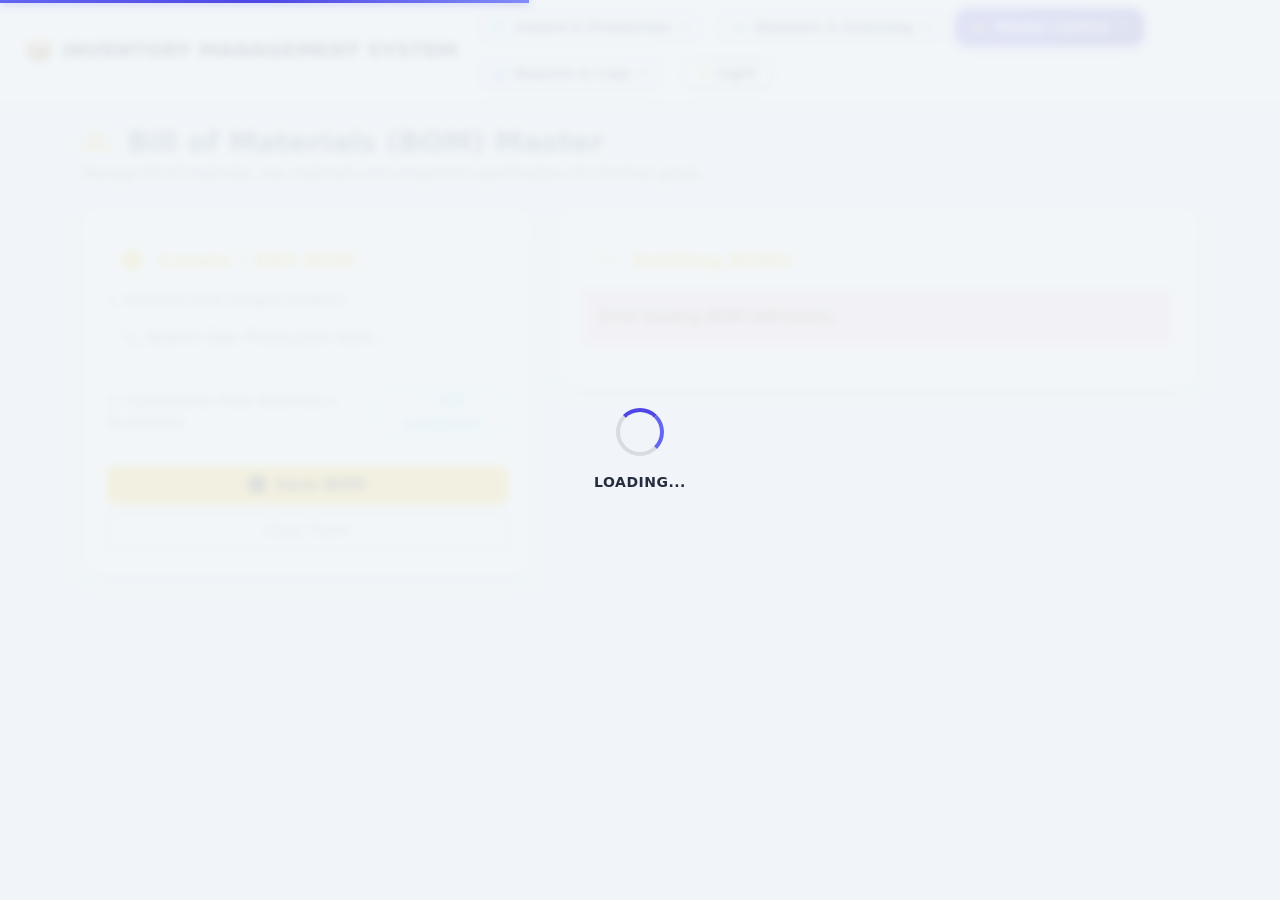
==== bom.html @ 83bd3801 "Name Change Form Store Management To Inventory Managemnt" ====
<!DOCTYPE html>
<html lang="en">

<head>
    <meta charset="UTF-8">
    <meta name="viewport" content="width=device-width, initial-scale=1.0">
    <title>BOM Master | Store System</title>
    <link href="https://cdn.jsdelivr.net/npm/bootstrap@5.3.0/dist/css/bootstrap.min.css" rel="stylesheet">
    <link rel="stylesheet" href="https://cdn.jsdelivr.net/npm/bootstrap-icons@1.11.0/font/bootstrap-icons.css">
    <script src="https://cdn.jsdelivr.net/npm/bootstrap@5.3.0/dist/js/bootstrap.bundle.min.js"></script>
    <style>
        /* 🌓 Global Dark / Light Theme System */
        :root {
            --bg-main: #0f172a;
            --bg-card: #1e293b;
            --border-color: #334155;
            --text-main: #f8fafc;
            --text-muted: #94a3b8;
            --input-bg: #0f172a;
            --input-text: #f8fafc;
            --shadow-glow: rgba(0, 0, 0, 0.3);
        }

        [data-theme="light"] {
            --bg-main: #f1f5f9;
            --bg-card: #ffffff;
            --border-color: #cbd5e1;
            --text-main: #0f172a;
            --text-muted: #475569;
            --input-bg: #ffffff;
            --input-text: #0f172a;
            --shadow-glow: rgba(0, 0, 0, 0.08);
        }

        body {
            background-color: var(--bg-main) !important;
            color: var(--text-main) !important;
            font-family: 'Segoe UI', sans-serif;
            min-height: 100vh;
            transition: background-color 0.3s ease, color 0.3s ease;
        }

        .glass-card,
        .card {
            background-color: var(--bg-card) !important;
            border: 1px solid var(--border-color) !important;
            color: var(--text-main) !important;
            box-shadow: 0 8px 24px var(--shadow-glow) !important;
        }

        .form-control,
        .form-select,
        .form-control-dark,
        .form-select-dark {
            background-color: var(--input-bg) !important;
            color: var(--input-text) !important;
            border-color: var(--border-color) !important;
        }

        .table,
        .table td,
        .table th {
            color: var(--text-main) !important;
        }

        [data-theme="light"] .text-white,
        [data-theme="light"] .text-slate-300,
        [data-theme="light"] .text-slate-400 {
            color: #0f172a !important;
        }

        /* 🚀 High-End Pill Navigation Buttons & 4 Clean Dropdowns */
        .navbar-custom {
            background-color: rgba(15, 23, 42, 0.95) !important;
            backdrop-filter: blur(12px);
            border-bottom: 1px solid rgba(255, 255, 255, 0.1) !important;
        }

        .nav-pill-custom {
            display: inline-flex !important;
            align-items: center !important;
            gap: 6px !important;
            padding: 8px 16px !important;
            border-radius: 12px !important;
            font-size: 13.5px !important;
            font-weight: 600 !important;
            color: #cbd5e1 !important;
            text-decoration: none !important;
            background: rgba(255, 255, 255, 0.06) !important;
            border: 1px solid rgba(255, 255, 255, 0.1) !important;
            transition: all 0.2s ease-in-out !important;
            white-space: nowrap !important;
        }

        .nav-pill-custom:hover,
        .nav-pill-custom:focus {
            color: #ffffff !important;
            background: rgba(255, 255, 255, 0.16) !important;
            border-color: rgba(255, 255, 255, 0.25) !important;
            transform: translateY(-1.5px) !important;
            box-shadow: 0 4px 12px rgba(0, 0, 0, 0.25) !important;
            text-decoration: none !important;
        }

        .nav-pill-custom.active {
            color: #ffffff !important;
            background: linear-gradient(135deg, #6366f1 0%, #4f46e5 100%) !important;
            border-color: #818cf8 !important;
            box-shadow: 0 4px 15px rgba(99, 102, 241, 0.45) !important;
            font-weight: 700 !important;
            text-decoration: none !important;
        }

        .dropdown-menu-custom {
            background-color: var(--bg-card) !important;
            border: 1px solid var(--border-color) !important;
            border-radius: 12px !important;
            box-shadow: 0 10px 30px var(--shadow-glow) !important;
            padding: 8px !important;
            margin-top: 8px !important;
        }

        .dropdown-item-custom {
            color: var(--text-main) !important;
            border-radius: 8px !important;
            padding: 9px 14px !important;
            font-size: 13.5px !important;
            font-weight: 600 !important;
            display: flex !important;
            align-items: center !important;
            gap: 8px !important;
            transition: all 0.2s ease !important;
        }

        .dropdown-item-custom:hover {
            background-color: rgba(99, 102, 241, 0.15) !important;
            color: #818cf8 !important;
            transform: translateX(3px) !important;
        }

        [data-theme="light"] .navbar-custom {
            background-color: #ffffff !important;
            border-bottom: 1px solid #cbd5e1 !important;
            box-shadow: 0 2px 10px rgba(0, 0, 0, 0.05) !important;
        }

        [data-theme="light"] .nav-pill-custom {
            color: #334155 !important;
            background: #f1f5f9 !important;
            border-color: #cbd5e1 !important;
        }

        [data-theme="light"] .nav-pill-custom:hover {
            color: #0f172a !important;
            background: #e2e8f0 !important;
            border-color: #94a3b8 !important;
        }

        [data-theme="light"] .nav-pill-custom.active {
            color: #ffffff !important;
            background: linear-gradient(135deg, #4f46e5 0%, #3730a3 100%) !important;
            border-color: #4338ca !important;
            box-shadow: 0 4px 14px rgba(79, 70, 229, 0.35) !important;
        }

        [data-theme="light"] .dropdown-menu-custom {
            background-color: #ffffff !important;
            border-color: #cbd5e1 !important;
        }

        [data-theme="light"] .dropdown-item-custom:hover {
            background-color: #e2e8f0 !important;
            color: #0f172a !important;
        }

        .nav-pill-custom {
            display: inline-flex !important;
            align-items: center !important;
            gap: 6px !important;
            padding: 8px 16px !important;
            border-radius: 12px !important;
            font-size: 13.5px !important;
            font-weight: 600 !important;
            color: #cbd5e1 !important;
            text-decoration: none !important;
            background: rgba(255, 255, 255, 0.06) !important;
            border: 1px solid rgba(255, 255, 255, 0.1) !important;
            transition: all 0.2s ease-in-out !important;
            white-space: nowrap !important;
        }

        .nav-pill-custom:hover {
            color: #ffffff !important;
            background: rgba(255, 255, 255, 0.16) !important;
            border-color: rgba(255, 255, 255, 0.25) !important;
            transform: translateY(-1.5px) !important;
            box-shadow: 0 4px 12px rgba(0, 0, 0, 0.25) !important;
            text-decoration: none !important;
        }

        .nav-pill-custom.active {
            color: #ffffff !important;
            background: linear-gradient(135deg, #f59e0b 0%, #d97706 100%) !important;
            border-color: #fbbf24 !important;
            box-shadow: 0 4px 15px rgba(245, 158, 11, 0.45) !important;
            font-weight: 700 !important;
            text-decoration: none !important;
        }

        [data-theme="light"] .navbar-custom {
            background-color: #ffffff !important;
            border-bottom: 1px solid #cbd5e1 !important;
            box-shadow: 0 2px 10px rgba(0, 0, 0, 0.05) !important;
        }

        [data-theme="light"] .nav-pill-custom {
            color: #334155 !important;
            background: #f1f5f9 !important;
            border-color: #cbd5e1 !important;
        }

        [data-theme="light"] .nav-pill-custom:hover {
            color: #0f172a !important;
            background: #e2e8f0 !important;
            border-color: #94a3b8 !important;
        }

        [data-theme="light"] .nav-pill-custom.active {
            color: #ffffff !important;
            background: linear-gradient(135deg, #f59e0b 0%, #d97706 100%) !important;
        }
    </style>

    <link rel="stylesheet" href="/static/css/style.css">
    <link rel="stylesheet" href="/static/css/page-loader.css">
</head>

<body>

    <!-- 📦 Global Page Loader Elements -->
    <div id="page-progress-bar"></div>
    <div id="page-loader-overlay">
        <div class="loader-spinner"></div>
        <div class="loader-text">Loading...</div>
    </div>

    <!-- Navbar -->
    <nav class="navbar navbar-expand-lg navbar-custom no-print sticky-top py-2 mb-4">
        <div class="container-fluid px-4">
            <a class="navbar-brand fw-bold d-flex align-items-center gap-2" href="/dashboard">
                <span class="fs-4 text-warning">📦</span>
                <span>INVENTORY MANAGEMENT SYSTEM</span>
            </a>

            <button class="navbar-toggler border-0 text-white" type="button" data-bs-toggle="collapse"
                data-bs-target="#topNavbarMenu">
                <i class="bi bi-list fs-2"></i>
            </button>

            <div class="collapse navbar-collapse" id="topNavbarMenu">
                <div class="navbar-nav ms-auto align-items-center gap-2 flex-wrap">

                    <!-- 1. Inward & Factory Dropdown -->
                    <div class="nav-item dropdown">
                        <a class="nav-pill-custom dropdown-toggle " href="#" role="button" data-bs-toggle="dropdown"
                            aria-expanded="false">
                            <i class="bi bi-box-seam me-1 text-info"></i> Inward & Production
                        </a>
                        <ul class="dropdown-menu dropdown-menu-dark dropdown-menu-custom">
                            <li><a class="dropdown-item dropdown-item-custom" href="/inward-page"><i
                                        class="bi bi-box-arrow-in-down text-info"></i> Inward & QR Code</a></li>
                            <li><a class="dropdown-item dropdown-item-custom" href="/production-page"><i
                                        class="bi bi-gear-wide-connected text-warning"></i> Extruder Production</a></li>
                        </ul>
                    </div>

                    <!-- 2. Dispatch & Yard Dropdown -->
                    <div class="nav-item dropdown">
                        <a class="nav-pill-custom dropdown-toggle " href="#" role="button" data-bs-toggle="dropdown"
                            aria-expanded="false">
                            <i class="bi bi-truck me-1 text-success"></i> Dispatch & Scanning
                        </a>
                        <ul class="dropdown-menu dropdown-menu-dark dropdown-menu-custom">
                            <li><a class="dropdown-item dropdown-item-custom" href="/scanner"><i
                                        class="bi bi-qr-code-scan text-success"></i> Mobile QR Scanner</a></li>
                            <li><a class="dropdown-item dropdown-item-custom" href="/dispatch-page"><i
                                        class="bi bi-truck text-primary"></i> Dispatch Plans</a></li>
                            <li><a class="dropdown-item dropdown-item-custom" href="/challan-page"><i
                                        class="bi bi-file-earmark-pdf text-danger"></i> Delivery Challan Generator</a>
                            </li>
                        </ul>
                    </div>

                    <!-- 3. Master Controls Dropdown -->
                    <div class="nav-item dropdown">
                        <a class="nav-pill-custom dropdown-toggle active" href="#" role="button"
                            data-bs-toggle="dropdown" aria-expanded="false">
                            <i class="bi bi-sliders me-1 text-warning"></i> Master Control
                        </a>
                        <ul class="dropdown-menu dropdown-menu-dark dropdown-menu-custom">
                            <li><a class="dropdown-item dropdown-item-custom" href="/bom-page">
                                    <i class="bi bi-diagram-3 text-warning"></i> BOM Master</a></li>
                            <li><a class="dropdown-item dropdown-item-custom" href="/items-page"><i
                                        class="bi bi-boxes text-info"></i> Item Master & Admin</a></li>
                        </ul>
                    </div>

                    <!-- 4. Reports & Logs Dropdown -->
                    <div class="nav-item dropdown">
                        <a class="nav-pill-custom dropdown-toggle " href="#" role="button" data-bs-toggle="dropdown"
                            aria-expanded="false">
                            <i class="bi bi-bar-chart-line me-1 text-primary"></i> Reports & Logs
                        </a>
                        <ul class="dropdown-menu dropdown-menu-dark dropdown-menu-custom">
                            <li><a class="dropdown-item dropdown-item-custom" href="/report-page"><i
                                        class="bi bi-graph-up-arrow text-success"></i> Stock Reports & Analytics</a>
                            </li>
                            <li><a class="dropdown-item dropdown-item-custom" href="/logs-page"><i
                                        class="bi bi-journal-text text-secondary"></i> Activity Audit Logs</a></li>
                        </ul>
                    </div>

                    <!-- 🌓 Global Theme Toggle Button -->
                    <button id="globalThemeBtn" onclick="toggleGlobalTheme()"
                        class="btn btn-outline-warning btn-sm rounded-pill px-3 fw-bold d-flex align-items-center gap-1 shadow-sm ms-2">
                        <i id="themeIcon" class="bi bi-moon-stars-fill"></i>
                        <span id="themeText">Dark Mode</span>
                    </button>
                </div>
            </div>
        </div>
    </nav>

    <div class="container my-4">
        <!-- Header Title -->
        <div class="d-flex justify-content-between align-items-center mb-4 flex-wrap gap-3">
            <div>
                <h3 class="fw-bold text-white m-0"><i class="bi bi-diagram-3-fill text-warning me-2"></i> Bill of
                    Materials (BOM) Master</h3>
                <p class="text-muted small m-0 mt-1">Manage bill of materials, raw materials and component
                    specifications for finished goods.</p>
            </div>
        </div>

        <div class="row g-4">
            <!-- Left Column: Create/Edit BOM -->
            <div class="col-lg-5">
                <div class="glass-card p-4 position-sticky" style="top: 100px;">
                    <h5 class="fw-bold text-warning mb-3"><i class="bi bi-plus-circle-fill me-2"></i> Create / Edit BOM
                    </h5>
                    <form id="bomForm" onsubmit="saveBOM(event)">
                        <div class="mb-3">
                            <label for="finishedGood" class="form-label small text-muted">1. Finished Good (Output
                                Product)</label>
                            <input class="form-control form-control-dark" list="finishedGoodsList" id="finishedGood"
                                placeholder="🔍 Search Own Production Item..." required autocomplete="off">
                            <datalist id="finishedGoodsList"></datalist>
                        </div>

                        <hr class="border-secondary">

                        <div class="d-flex justify-content-between align-items-center mb-2">
                            <label class="form-label small text-muted mb-0">2. Components (Raw Materials &
                                Quantities)</label>
                            <button type="button" class="btn btn-sm btn-outline-info py-0" onclick="addComponentRow()">
                                <i class="bi bi-plus"></i> Add Component
                            </button>
                        </div>

                        <div id="componentsContainer" class="d-grid gap-2"
                            style="max-height: 300px; overflow-y: auto; padding-right: 5px;">
                            <!-- Component rows will be added here by JS -->
                        </div>

                        <div class="d-grid gap-2 mt-4">
                            <button type="submit" class="btn btn-warning fw-bold">
                                <i class="bi bi-save-fill me-1"></i> Save BOM
                            </button>
                            <button type="button" class="btn btn-outline-secondary" onclick="clearForm()">
                                Clear Form
                            </button>
                        </div>
                    </form>
                </div>
            </div>

            <!-- Right Column: Existing BOMs List -->
            <div class="col-lg-7">
                <div class="glass-card p-4">
                    <h5 class="fw-bold text-warning mb-3"><i class="bi bi-list-check me-2"></i> Existing BOMs</h5>
                    <div id="bomsListContainer" class="d-grid gap-3">
                        <div class="text-center py-5">
                            <div class="spinner-border text-warning" role="status"></div>
                            <p class="text-muted mt-2">Loading BOM definitions...</p>
                        </div>
                    </div>
                </div>
            </div>
        </div>
    </div>

    <script>
        const API_URL = "";
        let allItems = [];
        let finishedGoods = [];
        let rawMaterials = [];
        let currentEditingBomId = null;

        document.addEventListener("DOMContentLoaded", async () => {
            await Promise.all([
                loadAllItems(),
                loadBOMs()
            ]);

            if (window.PageLoader && typeof window.PageLoader.hide === 'function') {
                window.PageLoader.hide();
            }
        });

        async function loadAllItems() {
            try {
                const res = await fetch(`${API_URL}/api/items/list?limit=0`);
                const data = await res.json();
                allItems = data.items || [];

                finishedGoods = allItems.filter(i => i.is_own_production === 1 || i.item_group === 'Own Production');
                rawMaterials = allItems.filter(i => i.is_own_production === 0 && i.item_group !== 'Own Production');

                const fgDatalist = document.getElementById('finishedGoodsList');
                fgDatalist.innerHTML = finishedGoods.map(i => `<option value="${i.item_name}" data-id="${i.id}"></option>`).join('');

            } catch (err) {
                console.error("Error loading items for BOM:", err);
            }
        }

        async function loadBOMs() {
            const container = document.getElementById('bomsListContainer');
            try {
                const res = await fetch(`${API_URL}/api/boms/list`);
                const data = await res.json();

                if (!data.boms || data.boms.length === 0) {
                    container.innerHTML = `<div class="text-center text-muted p-4"><i class="bi bi-diagram-2 fs-1"></i><p>No BOM definitions found.</p></div>`;
                    return;
                }

                container.innerHTML = data.boms.map(bom => `
                <div class="glass-card p-3" style="background: #0f172a;">
                    <div class="d-flex justify-content-between align-items-center mb-2">
                        <h6 class="fw-bold text-white mb-0">${bom.finished_good_name}</h6>
                        <div>
                            <button class="btn btn-sm btn-outline-primary py-0 px-2 me-1" onclick='editBOM(${JSON.stringify(bom)})'>
                                <i class="bi bi-pencil"></i> Edit
                            </button>
                            <button class="btn btn-sm btn-outline-danger py-0 px-2" onclick="deleteBOM(${bom.bom_id})">
                                <i class="bi bi-trash"></i> Delete
                            </button>
                        </div>
                    </div>
                    <ul class="list-unstyled mb-0 small">
                        ${bom.components.map(c => `
                            <li class="d-flex justify-content-between border-bottom border-secondary py-1">
                                <span class="text-muted">${c.component_name}</span>
                                <span class="fw-bold text-info">${c.quantity} ${c.unit || ''}</span>
                            </li>
                        `).join('')}
                    </ul>
                </div>
            `).join('');

            } catch (err) {
                console.error("Error loading BOMs:", err);
                container.innerHTML = `<div class="alert alert-danger">Error loading BOM definitions.</div>`;
            }
        }

        function addComponentRow(component = null) {
            const container = document.getElementById('componentsContainer');
            const row = document.createElement('div');
            row.className = 'row g-2 align-items-center component-row';

            const componentId = component ? component.component_item_id : '';
            const componentName = component ? component.component_name : '';
            const quantity = component ? component.quantity : '';

            const rmOptionsId = `rawMaterialsList_${Date.now()}`;
            row.innerHTML = `
            <div class="col-7">
                <input class="form-control form-control-sm form-control-dark component-item" list="${rmOptionsId}" placeholder="Search raw material item..." value="${componentName}" required autocomplete="off">
                <datalist id="${rmOptionsId}">
                    ${rawMaterials.map(i => `<option value="${i.item_name}" data-id="${i.id}"></option>`).join('')}
                </datalist>
            </div>
            <div class="col-3">
                <input type="number" step="any" class="form-control form-control-sm form-control-dark component-qty" placeholder="Qty" value="${quantity}" required>
            </div>
            <div class="col-2 text-end">
                <button type="button" class="btn btn-sm btn-danger py-0 px-2" onclick="this.closest('.component-row').remove()">
                    <i class="bi bi-x-lg"></i>
                </button>
            </div>
        `;
            container.appendChild(row);
        }

        function clearForm() {
            document.getElementById('bomForm').reset();
            document.getElementById('componentsContainer').innerHTML = '';
            currentEditingBomId = null;
        }

        function editBOM(bom) {
            clearForm();
            document.getElementById('finishedGood').value = bom.finished_good_name;
            currentEditingBomId = bom.bom_id;

            bom.components.forEach(c => {
                addComponentRow(c);
            });

            window.scrollTo({ top: 0, behavior: 'smooth' });
        }

        async function deleteBOM(bomId) {
            if (!confirm("Are you sure you want to delete this BOM?")) return;

            try {
                const res = await fetch(`${API_URL}/api/boms/delete/${bomId}`, { method: 'DELETE' });
                const data = await res.json();
                alert(data.message || data.detail);
                if (res.ok) {
                    loadBOMs();
                }
            } catch (err) {
                alert("❌ Server Error");
            }
        }

        function findOptionId(datalistId, value) {
            const datalist = document.getElementById(datalistId);
            for (const option of datalist.options) {
                if (option.value === value) {
                    return parseInt(option.getAttribute('data-id'));
                }
            }
            return null;
        }

        async function saveBOM(e) {
            e.preventDefault();

            const fgInput = document.getElementById('finishedGood');
            const finishedGoodId = findOptionId('finishedGoodsList', fgInput.value);

            if (!finishedGoodId) {
                alert("⚠️ Please select a Finished Good from the list.");
                return;
            }

            const components = [];
            const componentRows = document.querySelectorAll('.component-row');
            let validationFailed = false;

            componentRows.forEach(row => {
                const itemNameInput = row.querySelector('.component-item');
                const qtyInput = row.querySelector('.component-qty');
                const datalistId = itemNameInput.getAttribute('list');

                const componentId = findOptionId(datalistId, itemNameInput.value);

                if (!componentId || !qtyInput.value) {
                    validationFailed = true;
                } else {
                    components.push({
                        component_item_id: componentId,
                        quantity: parseFloat(qtyInput.value)
                    });
                }
            });

            if (validationFailed) {
                alert("⚠️ Please fill in all components and their quantities correctly.");
                return;
            }

            if (components.length === 0) {
                alert("⚠️ Please add at least one component.");
                return;
            }

            const payload = {
                finished_good_item_id: finishedGoodId,
                components: components
            };

            try {
                const res = await fetch(`${API_URL}/api/boms/save`, {
                    method: 'POST',
                    headers: { 'Content-Type': 'application/json' },
                    body: JSON.stringify(payload)
                });

                const data = await res.json();
                alert(data.message || data.detail);

                if (res.ok) {
                    clearForm();
                    loadBOMs();
                }
            } catch (err) {
                alert("❌ Server Error");
            }
        }

        // 🌓 Global Dark / Light Theme Management
        function applyGlobalTheme() {
            const theme = localStorage.getItem('theme_preference') || 'dark';
            document.documentElement.setAttribute('data-theme', theme);
            updateThemeBtn(theme);
        }
        function toggleGlobalTheme() {
            const current = document.documentElement.getAttribute('data-theme') || 'dark';
            const next = current === 'dark' ? 'light' : 'dark';
            document.documentElement.setAttribute('data-theme', next);
            localStorage.setItem('theme_preference', next);
            updateThemeBtn(next);
        }
        function updateThemeBtn(theme) {
            const btn = document.getElementById('globalThemeBtn');
            const icon = document.getElementById('themeIcon');
            const text = document.getElementById('themeText');
            if (!btn || !icon || !text) return;
            if (theme === 'light') {
                icon.className = 'bi bi-sun-fill text-warning';
                text.innerText = 'Light Mode';
                btn.className = 'btn btn-light text-dark border-secondary btn-sm rounded-pill px-3 fw-bold d-flex align-items-center gap-1 shadow-sm ms-2';
            } else {
                icon.className = 'bi bi-moon-stars-fill text-warning';
                text.innerText = 'Dark Mode';
                btn.className = 'btn btn-outline-warning btn-sm rounded-pill px-3 fw-bold d-flex align-items-center gap-1 shadow-sm ms-2';
            }
        }

        applyGlobalTheme();
    </script>

    <script>
        // Global Theme Switcher Logic
        function toggleTheme() {
            const currentTheme = document.documentElement.getAttribute('data-theme') || 'light';
            const newTheme = currentTheme === 'dark' ? 'light' : 'dark';

            document.documentElement.setAttribute('data-theme', newTheme);
            localStorage.setItem('user-theme', newTheme);
            localStorage.setItem('theme_preference', newTheme);
            updateThemeBtnUI(newTheme);
        }

        function updateThemeBtnUI(theme) {
            const btn = document.getElementById('globalThemeBtn');
            const icon = document.getElementById('themeIcon');
            const text = document.getElementById('themeText');
            if (!btn) return;

            if (theme === 'dark') {
                if (icon) icon.className = 'bi bi-moon-stars-fill text-warning';
                if (text) text.innerText = 'Dark';
                btn.className = 'btn btn-outline-warning btn-sm rounded-pill px-3 fw-bold d-flex align-items-center gap-1 shadow-sm ms-2';
            } else {
                if (icon) icon.className = 'bi bi-sun-fill text-warning';
                if (text) text.innerText = 'Light';
                btn.className = 'btn btn-outline-dark btn-sm rounded-pill px-3 fw-bold d-flex align-items-center gap-1 shadow-sm ms-2';
            }
        }

        // Global Theme Auto-Apply Functions
        function toggleGlobalTheme() { toggleTheme(); }
        function applyGlobalTheme() {
            const savedTheme = localStorage.getItem('user-theme') || localStorage.getItem('theme_preference') || 'light';
            document.documentElement.setAttribute('data-theme', savedTheme);
            updateThemeBtnUI(savedTheme);
        }

        // Page Load Auto-Apply Saved Theme
        (function () {
            const savedTheme = localStorage.getItem('user-theme') || localStorage.getItem('theme_preference') || 'light';
            document.documentElement.setAttribute('data-theme', savedTheme);
            document.addEventListener('DOMContentLoaded', function () {
                updateThemeBtnUI(savedTheme);
            });
        })();
    </script>

    <script src="/static/js/english-ui.js"></script>
    <script src="/static/js/page-loader.js"></script>
</body>

</html>
---- static/css/style.css ----
/* =========================================================
   🌓 Modern Theme & UI Design System - Inventory Management
   ========================================================= */

/* --- Default Root & Dark Mode Variables --- */
:root {
    --bg-main: #0f172a;
    --bg-card: rgba(30, 41, 59, 0.9);
    --border-color: rgba(255, 255, 255, 0.12);
    --text-main: #0b0b0b;
    --text-muted: #94a3b8;
    --input-bg: #0f172a;
    --input-text: #f8fafc;
    --input-border: #334155;
    --shadow-glow: rgba(0, 0, 0, 0.35);
    --nav-bg: rgba(15, 23, 42, 0.95);
    --pill-bg: rgba(255, 255, 255, 0.06);
    --pill-border: rgba(255, 255, 255, 0.1);
    --pill-color: #cbd5e1;
    --pill-hover-bg: rgba(255, 255, 255, 0.16);
    --pill-hover-border: rgba(255, 255, 255, 0.25);
    --table-header-bg: #f5f7fa;
    --table-header-color: #f8fafc;
}

/* --- Pure Black & Slate Dark Mode Explicit Override --- */
[data-theme="dark"] {
    --bg-main: #0f172a;
    --bg-card: rgba(30, 41, 59, 0.9);
    --border-color: rgba(255, 255, 255, 0.12);
    --text-main: #f8fafc;
    --text-muted: #94a3b8;
    --input-bg: #0f172a;
    --input-text: #f8fafc;
    --input-border: #334155;
    --shadow-glow: rgba(0, 0, 0, 0.35);
    --nav-bg: rgba(15, 23, 42, 0.95);
    --pill-bg: rgba(255, 255, 255, 0.06);
    --pill-border: rgba(255, 255, 255, 0.1);
    --pill-color: #cbd5e1;
    --pill-hover-bg: rgba(255, 255, 255, 0.16);
    --pill-hover-border: rgba(255, 255, 255, 0.25);
    --table-header-bg: #1e293b;
    --table-header-color: #f8fafc;
}

/* --- Dark Mode Specific Color Overrides for utility classes --- */
[data-theme="dark"] .text-dark,
[data-theme="dark"] .text-slate-800,
[data-theme="dark"] .text-slate-900 {
    color: var(--text-main) !important;
    /* Ensure main text is visible */
}

[data-theme="dark"] .text-slate-300,
[data-theme="dark"] .text-slate-400,
[data-theme="dark"] .text-slate-500,
[data-theme="dark"] .text-slate-600,
[data-theme="dark"] .text-slate-700 {
    color: var(--text-muted) !important;
    /* Ensure muted text is visible */
}

[data-theme="dark"] .text-slate-200 {
    color: var(--text-main) !important;
    /* Use main text color for better visibility in dark mode */
}

/* --- Clean Light Mode Theme --- */
[data-theme="light"] {
    --bg-main: #f1f5f9;
    --bg-card: #ffffff;
    --border-color: #cbd5e1;
    --text-main: #0f172a;
    --text-muted: #475569;
    --input-bg: #ffffff;
    --input-text: #0f172a;
    --input-border: #94a3b8;
    --shadow-glow: rgba(0, 0, 0, 0.08);
    --nav-bg: #ffffff;
    --pill-bg: #f1f5f9;
    --pill-border: #cbd5e1;
    --pill-color: #334155;
    --pill-hover-bg: #e2e8f0;
    --pill-hover-border: #94a3b8;
    --table-header-bg: #f8fafc;
    --table-header-color: #0f172a;
}

/* --- Global Body & Typography --- */
body {
    background-color: var(--bg-main) !important;
    color: var(--text-main) !important;
    font-family: 'Plus Jakarta Sans', 'Inter', system-ui, -apple-system, sans-serif;
    transition: background-color 0.3s ease, color 0.3s ease;
    min-height: 100vh;
}

h1,
h2,
h3,
h4,
h5,
h6 {
    color: var(--text-main);
    margin: 15px;
}

/* --- General Text Muted Override --- */
.text-muted {
    color: var(--text-muted) !important;
}

/* --- Navigation & Header Bar --- */
.navbar-custom,
.header-nav {
    background-color: var(--nav-bg) !important;
    backdrop-filter: blur(12px);
    -webkit-backdrop-filter: blur(12px);
    border-bottom: 1px solid var(--border-color) !important;
    transition: all 0.3s ease;
}

[data-theme="light"] .navbar-custom,
[data-theme="light"] .header-nav {
    box-shadow: 0 2px 12px rgba(0, 0, 0, 0.05) !important;
}

.navbar-brand {
    color: var(--text-main) !important;
    font-weight: 700;
}

/* --- Nav Pills Styling --- */
.nav-pill-custom {
    display: inline-flex !important;
    align-items: center !important;
    gap: 6px !important;
    padding: 8px 16px !important;
    border-radius: 12px !important;
    font-size: 13.5px !important;
    font-weight: 600 !important;
    color: var(--pill-color) !important;
    text-decoration: none !important;
    background: var(--pill-bg) !important;
    border: 1px solid var(--pill-border) !important;
    transition: all 0.2s ease-in-out !important;
    white-space: nowrap !important;
}

.nav-pill-custom:hover,
.nav-pill-custom:focus {
    color: #ffffff !important;
    background: var(--pill-hover-bg) !important;
    border-color: var(--pill-hover-border) !important;
    transform: translateY(-1.5px) !important;
    box-shadow: 0 4px 12px rgba(0, 0, 0, 0.25) !important;
    text-decoration: none !important;
}

[data-theme="light"] .nav-pill-custom:hover {
    color: #0f172a !important;
    box-shadow: 0 4px 12px rgba(0, 0, 0, 0.08) !important;
}

.nav-pill-custom.active {
    color: #ffffff !important;
    background: linear-gradient(135deg, #6366f1 0%, #4f46e5 100%) !important;
    border-color: #818cf8 !important;
    box-shadow: 0 4px 15px rgba(99, 102, 241, 0.45) !important;
    font-weight: 700 !important;
    text-decoration: none !important;
}

[data-theme="light"] .nav-pill-custom.active {
    background: linear-gradient(135deg, #4f46e5 0%, #3730a3 100%) !important;
    border-color: #4338ca !important;
    box-shadow: 0 4px 14px rgba(79, 70, 229, 0.35) !important;
}

/* --- Dropdown Menus --- */
.dropdown-menu-custom {
    background-color: var(--bg-card) !important;
    border: 1px solid var(--border-color) !important;
    border-radius: 12px !important;
    box-shadow: 0 10px 30px var(--shadow-glow) !important;
    padding: 8px !important;
    margin-top: 8px !important;
}

.dropdown-item-custom {
    color: var(--text-main) !important;
    border-radius: 8px !important;
    padding: 9px 14px !important;
    font-size: 13.5px !important;
    font-weight: 600 !important;
    display: flex !important;
    align-items: center !important;
    gap: 8px !important;
    transition: all 0.2s ease !important;
}

.dropdown-item-custom:hover {
    background-color: rgba(99, 102, 241, 0.15) !important;
    color: #818cf8 !important;
    transform: translateX(3px) !important;
}

[data-theme="light"] .dropdown-item-custom:hover {
    background-color: #e2e8f0 !important;
    color: #0f172a !important;
}

/* --- Glassmorphism & Cards --- */
.glass-card,
.card {
    background-color: var(--bg-card) !important;
    border: 1px solid var(--border-color) !important;
    color: var(--text-main) !important;
    box-shadow: 0 8px 24px var(--shadow-glow) !important;
    border-radius: 16px;
    backdrop-filter: blur(10px);
}

.card-header {
    background-color: var(--bg-card) !important;
    border-bottom: 1px solid var(--border-color) !important;
    color: var(--text-main) !important;
}

[data-theme="light"] .card-header {
    background-color: #ffffff !important;
}

/* --- KPI Counter Cards --- */
.kpi-card {
    padding: 20px;
    border-radius: 18px;
    position: relative;
    overflow: hidden;
}

.kpi-icon {
    font-size: 2.2rem;
    opacity: 0.9;
}

/* --- Touch Action Tiles --- */
.touch-tile {
    display: flex;
    flex-direction: column;
    align-items: center;
    justify-content: center;
    padding: 24px 16px;
    border-radius: 20px;
    text-decoration: none;
    color: var(--text-main) !important;
    background-color: var(--bg-card);
    border: 1.5px solid var(--border-color);
    box-shadow: 0 8px 24px var(--shadow-glow);
    transition: all 0.25s cubic-bezier(0.4, 0, 0.2, 1);
    position: relative;
    overflow: hidden;
    text-align: center;
}

.touch-tile h6 {
    color: var(--text-main) !important;
    font-weight: 700;
    transition: color 0.2s ease;
}

.touch-tile span {
    color: var(--text-muted) !important;
    transition: color 0.2s ease;
}

.touch-tile:hover,
.touch-tile:active {
    transform: translateY(-4px) scale(1.02);
    background-color: rgba(99, 102, 241, 0.12) !important;
    border-color: #6366f1 !important;
    box-shadow: 0 12px 30px rgba(99, 102, 241, 0.35);
    text-decoration: none;
}

.touch-tile:hover h6 {
    color: #6366f1 !important;
}

[data-theme="light"] .touch-tile:hover h6 {
    color: #4f46e5 !important;
}

.touch-tile-icon {
    width: 64px;
    height: 64px;
    border-radius: 18px;
    display: flex;
    align-items: center;
    justify-content: center;
    font-size: 1.8rem;
    margin-bottom: 12px;
    transition: transform 0.25s ease;
}

.touch-tile:hover .touch-tile-icon {
    transform: scale(1.1);
}

.tile-blue {
    background: linear-gradient(135deg, rgba(59, 130, 246, 0.15), rgba(37, 99, 235, 0.25));
    color: #3b82f6;
}

.tile-amber {
    background: linear-gradient(135deg, rgba(245, 158, 11, 0.15), rgba(217, 119, 6, 0.25));
    color: #f59e0b;
}

.tile-emerald {
    background: linear-gradient(135deg, rgba(16, 185, 129, 0.15), rgba(5, 150, 105, 0.25));
    color: #10b981;
}

.tile-purple {
    background: linear-gradient(135deg, rgba(139, 92, 246, 0.15), rgba(124, 58, 237, 0.25));
    color: #8b5cf6;
}

.tile-rose {
    background: linear-gradient(135deg, rgba(244, 63, 94, 0.15), rgba(225, 29, 72, 0.25));
    color: #f43f5e;
}

.tile-cyan {
    background: linear-gradient(135deg, rgba(6, 182, 212, 0.15), rgba(8, 145, 178, 0.25));
    color: #06b6d4;
}

/* --- Welcome Banner Gradient --- */
.welcome-banner {
    background: linear-gradient(135deg, #4f46e5 0%, #3730a3 100%);
    border-radius: 20px;
    color: #ffffff !important;
    padding: 24px 28px;
    box-shadow: 0 10px 30px rgba(79, 70, 229, 0.3);
}

.welcome-banner * {
    color: #ffffff !important;
}

/* --- Forms & Inputs --- */
.form-control,
.form-select,
input,
select,
textarea {
    background-color: var(--input-bg) !important;
    color: var(--input-text) !important;
    border: 1px solid var(--input-border) !important;
    border-radius: 8px;
    transition: border-color 0.2s ease, box-shadow 0.2s ease;
}

.form-control:focus,
.form-select:focus,
input:focus,
select:focus,
textarea:focus {
    border-color: #6366f1 !important;
    box-shadow: 0 0 0 3px rgba(99, 102, 241, 0.25) !important;
}

select option {
    background-color: var(--bg-card) !important;
    color: var(--text-main) !important;
}

/* --- Table Theming --- */
.table,
.table td,
.table th {
    color: var(--text-main) !important;
    border-color: var(--border-color) !important;
}

.table thead th {
    background-color: var(--table-header-bg) !important;
    color: var(--table-header-color) !important;
}

.table-responsive-custom {
    border-radius: 12px;
    overflow-x: auto;
}

/* --- Clickable Filter Item --- */
.clickable-item {
    cursor: pointer;
    color: #818cf8;
    font-weight: 600;
    transition: color 0.15s ease, text-decoration 0.15s ease;
}

.clickable-item:hover {
    color: #6366f1;
    text-decoration: underline;
}

[data-theme="light"] .clickable-item {
    color: #4f46e5;
}

[data-theme="light"] .clickable-item:hover {
    color: #3730a3;
}

/* --- Light Mode Specific Color Overrides --- */
[data-theme="light"] .text-white,
[data-theme="light"] .text-slate-300 {
    color: var(--text-muted) !important;
}

[data-theme="light"] .text-slate-200 {
    color: var(--text-main) !important;
}

[data-theme="light"] .text-slate-400 {
    color: var(--text-muted) !important;
}

[data-theme="light"] .text-slate-800 {
    color: var(--text-main) !important;
}

[data-theme="light"] .text-slate-200 {
    color: var(--text-main) !important;
    /* Ensure slate-200 is dark in light mode */
}

[data-theme="light"] .bg-dark,
[data-theme="light"] .bg-slate-800,
[data-theme="light"] .bg-slate-900 {
    background-color: #f8fafc !important;
    color: #0f172a !important;
    border-color: #cbd5e1 !important;
}

/* --- Skeleton Shimmer Animation --- */
@keyframes shimmer {
    0% {
        background-position: -200% 0;
    }

    100% {
        background-position: 200% 0;
    }
}

.skeleton-shimmer {
    background: linear-gradient(90deg, rgba(255, 255, 255, 0.05) 25%, rgba(255, 255, 255, 0.15) 50%, rgba(255, 255, 255, 0.05) 75%);
    background-size: 200% 100%;
    animation: shimmer 1.5s infinite;
    border-radius: 6px;
    display: inline-block;
}

[data-theme="light"] .skeleton-shimmer {
    background: linear-gradient(90deg, #e2e8f0 25%, #f8fafc 50%, #e2e8f0 75%);
    background-size: 200% 100%;
}

.skeleton-line {
    height: 14px;
    width: 80%;
}

.skeleton-line-sm {
    height: 12px;
    width: 50%;
}

.skeleton-badge {
    height: 22px;
    width: 60px;
    border-radius: 20px;
}

/* --- Pagination Controls --- */
.pagination-container {
    display: flex;
    justify-content: space-between;
    align-items: center;
    padding: 10px 16px;
    border-top: 1px solid var(--border-color);
    background: var(--bg-card);
    font-size: 13px;
    flex-wrap: wrap;
    gap: 8px;
}

.btn-page {
    display: inline-flex;
    align-items: center;
    gap: 4px;
    padding: 4px 12px;
    border-radius: 8px;
    font-weight: 600;
    font-size: 12.5px;
    color: var(--text-main);
    background: var(--pill-bg);
    border: 1px solid var(--border-color);
    transition: all 0.2s ease;
    text-decoration: none;
    cursor: pointer;
}

.btn-page:hover:not(:disabled) {
    background: rgba(99, 102, 241, 0.2);
    border-color: #6366f1;
    color: #818cf8;
}

.btn-page:disabled {
    opacity: 0.4;
    cursor: not-allowed;
}

.btn-bordered {
    border: 2px solid var(--border-color) !important;
    box-shadow: 0 2px 8px rgba(0, 0, 0, 0.08);
    transition: all 0.2s ease;
}

.btn-bordered:hover {
    border-color: #6366f1 !important;
    box-shadow: 0 4px 12px rgba(99, 102, 241, 0.25) !important;
}

/* --- Toast Notification System --- */
.toast-container-custom {
    position: fixed;
    top: 20px;
    right: 20px;
    z-index: 999999;
    display: flex;
    flex-direction: column;
    gap: 12px;
    max-width: 380px;
    width: calc(100% - 40px);
    pointer-events: none;
}

.toast-card-custom {
    pointer-events: auto;
    position: relative;
    overflow: hidden;
    display: flex;
    align-items: flex-start;
    gap: 12px;
    padding: 14px 16px;
    border-radius: 14px;
    background: rgba(30, 41, 59, 0.95);
    backdrop-filter: blur(12px);
    color: #f8fafc;
    border: 1px solid rgba(255, 255, 255, 0.15);
    box-shadow: 0 10px 30px rgba(0, 0, 0, 0.4);
    opacity: 0;
    transform: translateX(100px) scale(0.95);
    transition: all 0.3s cubic-bezier(0.16, 1, 0.3, 1);
}

[data-theme="light"] .toast-card-custom {
    background: rgba(255, 255, 255, 0.98);
    color: #0f172a;
    border-color: #cbd5e1;
    box-shadow: 0 10px 30px rgba(0, 0, 0, 0.12);
}

.toast-card-custom.show {
    opacity: 1;
    transform: translateX(0) scale(1);
}

.toast-card-custom.hide {
    opacity: 0;
    transform: translateX(100px) scale(0.9);
}

.toast-icon-wrap {
    font-size: 1.4rem;
    line-height: 1;
    flex-shrink: 0;
    margin-top: 2px;
}

.toast-body-wrap {
    flex-grow: 1;
    font-size: 13px;
}

.toast-title {
    font-weight: 700;
    font-size: 13.5px;
    margin-bottom: 2px;
}

.toast-msg {
    opacity: 0.9;
    line-height: 1.4;
    word-break: break-word;
}

.toast-close-btn {
    background: transparent;
    border: none;
    color: inherit;
    font-size: 18px;
    line-height: 1;
    cursor: pointer;
    opacity: 0.6;
    padding: 0;
    margin-left: 4px;
    transition: opacity 0.15s ease;
}

.toast-close-btn:hover {
    opacity: 1;
}

.toast-progress-bar {
    position: absolute;
    bottom: 0;
    left: 0;
    height: 3px;
    width: 100%;
    animation: toastProgress linear forwards;
}

@keyframes toastProgress {
    from {
        width: 100%;
    }

    to {
        width: 0%;
    }
}

/* Toast Type Specific Accents */
.toast-success .toast-icon-wrap {
    color: #10b981;
}

.toast-success .toast-progress-bar {
    background: #10b981;
}

.toast-success {
    border-left: 4px solid #10b981 !important;
}

.toast-error .toast-icon-wrap {
    color: #ef4444;
}

.toast-error .toast-progress-bar {
    background: #ef4444;
}

.toast-error {
    border-left: 4px solid #ef4444 !important;
}

.toast-warning .toast-icon-wrap {
    color: #f59e0b;
}

.toast-warning .toast-progress-bar {
    background: #f59e0b;
}

.toast-warning {
    border-left: 4px solid #f59e0b !important;
}

.toast-info .toast-icon-wrap {
    color: #6366f1;
}

.toast-info .toast-progress-bar {
    background: #6366f1;
}

.toast-info {
    border-left: 4px solid #6366f1 !important;
}

/* --- Print Utilities --- */
@media print {
    .no-print {
        display: none !important;
    }
}
---- static/css/page-loader.css ----
/* =========================================================
   📦 Page Loader / Progress Bar - INVENTORY MANAGEMENT SYSTEM
   ========================================================= */

/* --- Top Progress Bar (Slim, always visible at top) --- */
#page-progress-bar {
    position: fixed;
    top: 0;
    left: 0;
    height: 3px;
    width: 0%;
    background: linear-gradient(90deg, #6366f1 0%, #4f46e5 50%, #818cf8 100%);
    z-index: 99999;
    transition: width 0.3s ease, opacity 0.3s ease;
    opacity: 0;
    pointer-events: none;
    box-shadow: 0 0 8px rgba(99, 102, 241, 0.5);
}

#page-progress-bar.active {
    opacity: 1;
}

#page-progress-bar.complete {
    opacity: 0;
    transition: opacity 0.5s ease 0.3s;
}

/* --- Full Screen Overlay Loader --- */
#page-loader-overlay {
    position: fixed;
    top: 0;
    left: 0;
    width: 100%;
    height: 100%;
    background: rgba(15, 23, 42, 0.85);
    backdrop-filter: blur(4px);
    -webkit-backdrop-filter: blur(4px);
    z-index: 99998;
    display: flex;
    align-items: center;
    justify-content: center;
    flex-direction: column;
    gap: 16px;
    opacity: 0;
    visibility: hidden;
    transition: opacity 0.3s ease, visibility 0.3s ease;
}

#page-loader-overlay.active {
    opacity: 1;
    visibility: visible;
}

/* --- Spinner Animation --- */
.loader-spinner {
    width: 48px;
    height: 48px;
    border: 4px solid rgba(255, 255, 255, 0.15);
    border-top-color: #6366f1;
    border-right-color: #818cf8;
    border-radius: 50%;
    animation: loaderSpin 0.8s linear infinite;
}

@keyframes loaderSpin {
    to {
        transform: rotate(360deg);
    }
}

/* --- Loader Text --- */
.loader-text {
    color: #f8fafc;
    font-size: 14px;
    font-weight: 600;
    letter-spacing: 0.5px;
    text-transform: uppercase;
    opacity: 0.9;
}

/* --- Light Mode Override --- */
[data-theme="light"] #page-loader-overlay {
    background: rgba(241, 245, 249, 0.9);
}

[data-theme="light"] .loader-text {
    color: #0f172a;
}

[data-theme="light"] .loader-spinner {
    border-color: rgba(0, 0, 0, 0.1);
    border-top-color: #4f46e5;
    border-right-color: #6366f1;
}

/* --- Print: Hide Loaders --- */
@media print {

    #page-progress-bar,
    #page-loader-overlay {
        display: none !important;
    }
}
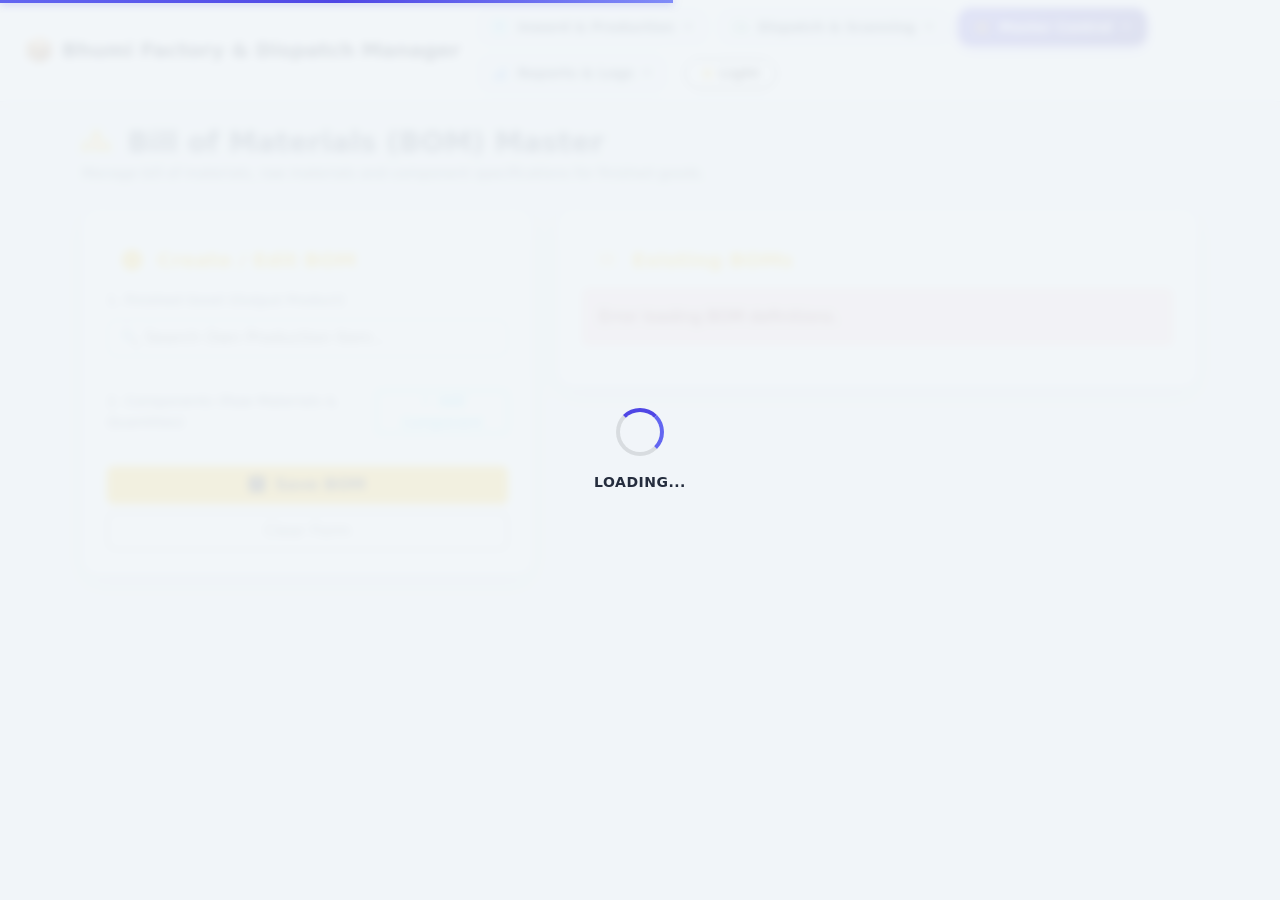
==== commit 46515809: "feat: update branding to Bhumi Factory & Dispatch Manager" ====
--- a/bom.html
+++ b/bom.html
@@ -249,7 +249,7 @@
         <div class="container-fluid px-4">
             <a class="navbar-brand fw-bold d-flex align-items-center gap-2" href="/dashboard">
                 <span class="fs-4 text-warning">📦</span>
-                <span>INVENTORY MANAGEMENT SYSTEM</span>
+                <span>Bhumi Factory & Dispatch Manager</span>
             </a>
 
             <button class="navbar-toggler border-0 text-white" type="button" data-bs-toggle="collapse"
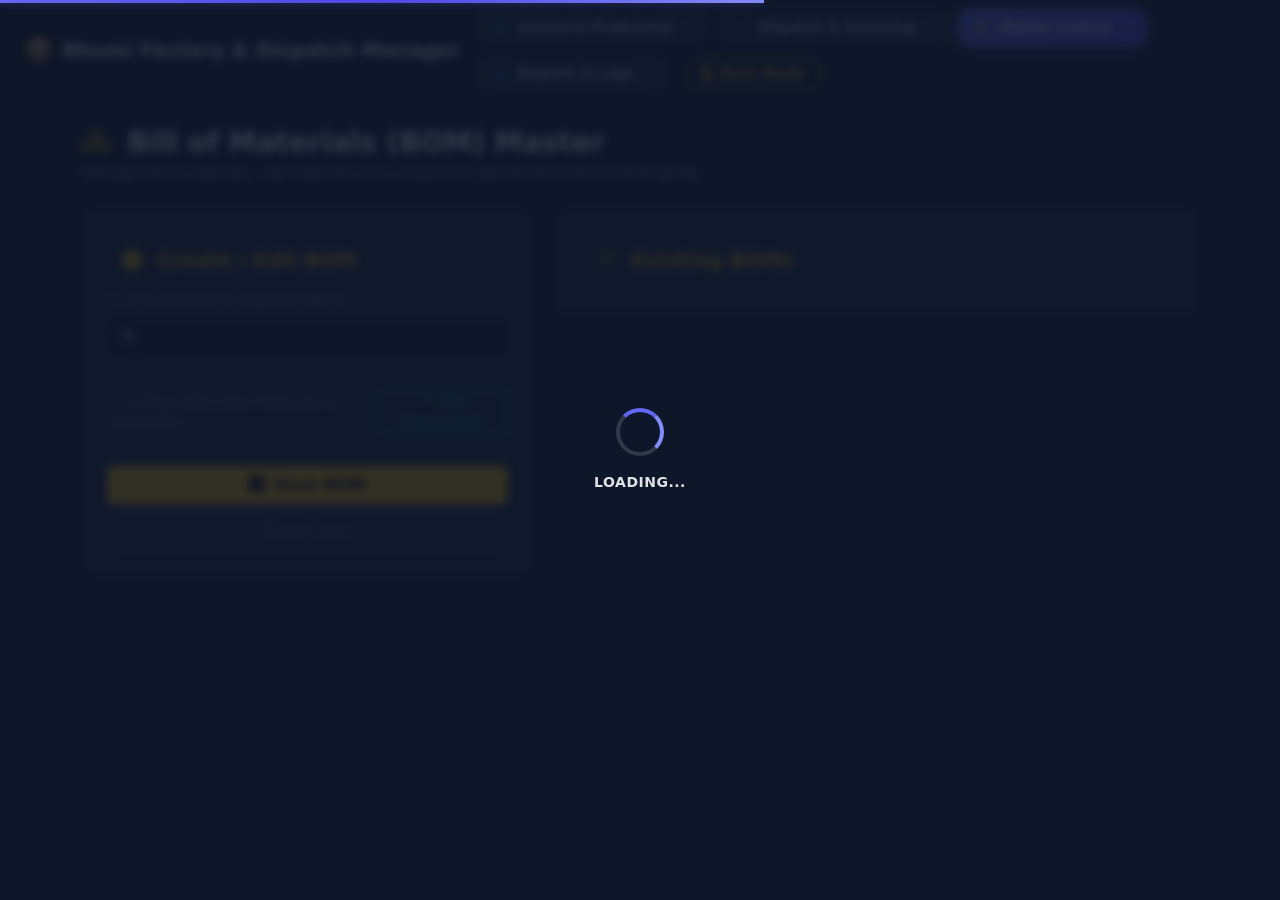
==== commit 76ee9b6b: "fix: scanner DP matching, overdispatch warning, ERP item import template, items UI fixes" ====
--- a/bom.html
+++ b/bom.html
@@ -173,61 +173,9 @@
             color: #0f172a !important;
         }
 
-        .nav-pill-custom {
-            display: inline-flex !important;
-            align-items: center !important;
-            gap: 6px !important;
-            padding: 8px 16px !important;
-            border-radius: 12px !important;
-            font-size: 13.5px !important;
-            font-weight: 600 !important;
-            color: #cbd5e1 !important;
-            text-decoration: none !important;
-            background: rgba(255, 255, 255, 0.06) !important;
-            border: 1px solid rgba(255, 255, 255, 0.1) !important;
-            transition: all 0.2s ease-in-out !important;
-            white-space: nowrap !important;
-        }
-
-        .nav-pill-custom:hover {
-            color: #ffffff !important;
-            background: rgba(255, 255, 255, 0.16) !important;
-            border-color: rgba(255, 255, 255, 0.25) !important;
-            transform: translateY(-1.5px) !important;
-            box-shadow: 0 4px 12px rgba(0, 0, 0, 0.25) !important;
-            text-decoration: none !important;
-        }
-
-        .nav-pill-custom.active {
-            color: #ffffff !important;
-            background: linear-gradient(135deg, #f59e0b 0%, #d97706 100%) !important;
-            border-color: #fbbf24 !important;
-            box-shadow: 0 4px 15px rgba(245, 158, 11, 0.45) !important;
-            font-weight: 700 !important;
-            text-decoration: none !important;
-        }
-
-        [data-theme="light"] .navbar-custom {
-            background-color: #ffffff !important;
-            border-bottom: 1px solid #cbd5e1 !important;
-            box-shadow: 0 2px 10px rgba(0, 0, 0, 0.05) !important;
-        }
-
-        [data-theme="light"] .nav-pill-custom {
-            color: #334155 !important;
-            background: #f1f5f9 !important;
-            border-color: #cbd5e1 !important;
-        }
-
-        [data-theme="light"] .nav-pill-custom:hover {
-            color: #0f172a !important;
-            background: #e2e8f0 !important;
-            border-color: #94a3b8 !important;
-        }
-
-        [data-theme="light"] .nav-pill-custom.active {
-            color: #ffffff !important;
-            background: linear-gradient(135deg, #f59e0b 0%, #d97706 100%) !important;
+        /* 🔒 Hide Protected Content Until Password Login */
+        #protected-content {
+            display: none;
         }
     </style>
 
@@ -270,7 +218,7 @@
                             <li><a class="dropdown-item dropdown-item-custom" href="/inward-page"><i
                                         class="bi bi-box-arrow-in-down text-info"></i> Inward & QR Code</a></li>
                             <li><a class="dropdown-item dropdown-item-custom" href="/production-page"><i
-                                        class="bi bi-gear-wide-connected text-warning"></i> Extruder Production</a></li>
+                                        class="bi bi-gear-wide-connected text-warning"></i>Production Inward</a></li>
                         </ul>
                     </div>
 
@@ -400,11 +348,25 @@
     </div>
 
     <script>
-        const API_URL = "";
+        const API_URL = window.location.origin;
         let allItems = [];
         let finishedGoods = [];
         let rawMaterials = [];
         let currentEditingBomId = null;
+
+        function setListLoading(containerId, isLoading) {
+            const container = document.getElementById(containerId);
+            if (!container) return;
+            container.innerHTML = isLoading
+                ? `<div class="text-center py-5"><div class="spinner-border text-warning" role="status"></div><p class="text-muted mt-2">Loading...</p></div>`
+                : '';
+        }
+
+        function escapeHtml(text) {
+            const div = document.createElement('div');
+            div.textContent = text;
+            return div.innerHTML;
+        }
 
         document.addEventListener("DOMContentLoaded", async () => {
             await Promise.all([
@@ -427,7 +389,7 @@
                 rawMaterials = allItems.filter(i => i.is_own_production === 0 && i.item_group !== 'Own Production');
 
                 const fgDatalist = document.getElementById('finishedGoodsList');
-                fgDatalist.innerHTML = finishedGoods.map(i => `<option value="${i.item_name}" data-id="${i.id}"></option>`).join('');
+                fgDatalist.innerHTML = finishedGoods.map(i => `<option value="${escapeHtml(i.item_name)}" data-id="${i.id}"></option>`).join('');
 
             } catch (err) {
                 console.error("Error loading items for BOM:", err);
@@ -436,6 +398,7 @@
 
         async function loadBOMs() {
             const container = document.getElementById('bomsListContainer');
+            setListLoading('bomsListContainer', true);
             try {
                 const res = await fetch(`${API_URL}/api/boms/list`);
                 const data = await res.json();
@@ -445,33 +408,38 @@
                     return;
                 }
 
-                container.innerHTML = data.boms.map(bom => `
-                <div class="glass-card p-3" style="background: #0f172a;">
-                    <div class="d-flex justify-content-between align-items-center mb-2">
-                        <h6 class="fw-bold text-white mb-0">${bom.finished_good_name}</h6>
-                        <div>
-                            <button class="btn btn-sm btn-outline-primary py-0 px-2 me-1" onclick='editBOM(${JSON.stringify(bom)})'>
-                                <i class="bi bi-pencil"></i> Edit
-                            </button>
-                            <button class="btn btn-sm btn-outline-danger py-0 px-2" onclick="deleteBOM(${bom.bom_id})">
-                                <i class="bi bi-trash"></i> Delete
-                            </button>
+                container.innerHTML = data.boms.map(bom => {
+                    const bomJson = encodeURIComponent(JSON.stringify(bom));
+                    return `
+                    <div class="glass-card p-3" style="background: #0f172a;">
+                        <div class="d-flex justify-content-between align-items-center mb-2">
+                            <h6 class="fw-bold text-white mb-0">${escapeHtml(bom.finished_good_name)}</h6>
+                            <div>
+                                <button class="btn btn-sm btn-outline-primary py-0 px-2 me-1" onclick='editBOM("${bomJson}")'>
+                                    <i class="bi bi-pencil"></i> Edit
+                                </button>
+                                <button class="btn btn-sm btn-outline-danger py-0 px-2" onclick="deleteBOM(${bom.bom_id})">
+                                    <i class="bi bi-trash"></i> Delete
+                                </button>
+                            </div>
                         </div>
+                        <ul class="list-unstyled mb-0 small">
+                            ${bom.components.map(c => `
+                                <li class="d-flex justify-content-between border-bottom border-secondary py-1">
+                                    <span class="text-muted">${escapeHtml(c.component_name)}</span>
+                                    <span class="fw-bold text-info">${c.quantity} ${escapeHtml(c.unit || '')}</span>
+                                </li>
+                            `).join('')}
+                        </ul>
                     </div>
-                    <ul class="list-unstyled mb-0 small">
-                        ${bom.components.map(c => `
-                            <li class="d-flex justify-content-between border-bottom border-secondary py-1">
-                                <span class="text-muted">${c.component_name}</span>
-                                <span class="fw-bold text-info">${c.quantity} ${c.unit || ''}</span>
-                            </li>
-                        `).join('')}
-                    </ul>
-                </div>
-            `).join('');
+                `;
+                }).join('');
 
             } catch (err) {
                 console.error("Error loading BOMs:", err);
                 container.innerHTML = `<div class="alert alert-danger">Error loading BOM definitions.</div>`;
+            } finally {
+                setListLoading('bomsListContainer', false);
             }
         }
 
@@ -487,9 +455,9 @@
             const rmOptionsId = `rawMaterialsList_${Date.now()}`;
             row.innerHTML = `
             <div class="col-7">
-                <input class="form-control form-control-sm form-control-dark component-item" list="${rmOptionsId}" placeholder="Search raw material item..." value="${componentName}" required autocomplete="off">
+                <input class="form-control form-control-sm form-control-dark component-item" list="${rmOptionsId}" placeholder="Search raw material item..." value="${escapeHtml(componentName)}" required autocomplete="off">
                 <datalist id="${rmOptionsId}">
-                    ${rawMaterials.map(i => `<option value="${i.item_name}" data-id="${i.id}"></option>`).join('')}
+                    ${rawMaterials.map(i => `<option value="${escapeHtml(i.item_name)}" data-id="${i.id}"></option>`).join('')}
                 </datalist>
             </div>
             <div class="col-3">
@@ -510,16 +478,22 @@
             currentEditingBomId = null;
         }
 
-        function editBOM(bom) {
-            clearForm();
-            document.getElementById('finishedGood').value = bom.finished_good_name;
-            currentEditingBomId = bom.bom_id;
-
-            bom.components.forEach(c => {
-                addComponentRow(c);
-            });
-
-            window.scrollTo({ top: 0, behavior: 'smooth' });
+        function editBOM(bomJson) {
+            try {
+                const bom = JSON.parse(decodeURIComponent(bomJson));
+                clearForm();
+                document.getElementById('finishedGood').value = bom.finished_good_name;
+                currentEditingBomId = bom.bom_id;
+
+                bom.components.forEach(c => {
+                    addComponentRow(c);
+                });
+
+                window.scrollTo({ top: 0, behavior: 'smooth' });
+            } catch (err) {
+                console.error("Invalid BOM data:", err);
+                if (window.showToast) window.showToast('Invalid BOM data received', 'error');
+            }
         }
 
         async function deleteBOM(bomId) {
@@ -528,12 +502,12 @@
             try {
                 const res = await fetch(`${API_URL}/api/boms/delete/${bomId}`, { method: 'DELETE' });
                 const data = await res.json();
-                alert(data.message || data.detail);
+                if (window.showToast) window.showToast(data.message || data.detail, res.ok ? 'success' : 'error');
                 if (res.ok) {
                     loadBOMs();
                 }
             } catch (err) {
-                alert("❌ Server Error");
+                if (window.showToast) window.showToast("Server Error", 'error');
             }
         }
 
@@ -554,7 +528,7 @@
             const finishedGoodId = findOptionId('finishedGoodsList', fgInput.value);
 
             if (!finishedGoodId) {
-                alert("⚠️ Please select a Finished Good from the list.");
+                if (window.showToast) window.showToast("Please select a Finished Good from the list.", "warning");
                 return;
             }
 
@@ -580,12 +554,12 @@
             });
 
             if (validationFailed) {
-                alert("⚠️ Please fill in all components and their quantities correctly.");
+                if (window.showToast) window.showToast("Please fill in all components and their quantities correctly.", "warning");
                 return;
             }
 
             if (components.length === 0) {
-                alert("⚠️ Please add at least one component.");
+                if (window.showToast) window.showToast("Please add at least one component.", "warning");
                 return;
             }
 
@@ -602,14 +576,14 @@
                 });
 
                 const data = await res.json();
-                alert(data.message || data.detail);
+                if (window.showToast) window.showToast(data.message || data.detail, res.ok ? 'success' : 'error');
 
                 if (res.ok) {
                     clearForm();
                     loadBOMs();
                 }
             } catch (err) {
-                alert("❌ Server Error");
+                if (window.showToast) window.showToast("Server Error", 'error');
             }
         }
 
@@ -645,53 +619,6 @@
         applyGlobalTheme();
     </script>
 
-    <script>
-        // Global Theme Switcher Logic
-        function toggleTheme() {
-            const currentTheme = document.documentElement.getAttribute('data-theme') || 'light';
-            const newTheme = currentTheme === 'dark' ? 'light' : 'dark';
-
-            document.documentElement.setAttribute('data-theme', newTheme);
-            localStorage.setItem('user-theme', newTheme);
-            localStorage.setItem('theme_preference', newTheme);
-            updateThemeBtnUI(newTheme);
-        }
-
-        function updateThemeBtnUI(theme) {
-            const btn = document.getElementById('globalThemeBtn');
-            const icon = document.getElementById('themeIcon');
-            const text = document.getElementById('themeText');
-            if (!btn) return;
-
-            if (theme === 'dark') {
-                if (icon) icon.className = 'bi bi-moon-stars-fill text-warning';
-                if (text) text.innerText = 'Dark';
-                btn.className = 'btn btn-outline-warning btn-sm rounded-pill px-3 fw-bold d-flex align-items-center gap-1 shadow-sm ms-2';
-            } else {
-                if (icon) icon.className = 'bi bi-sun-fill text-warning';
-                if (text) text.innerText = 'Light';
-                btn.className = 'btn btn-outline-dark btn-sm rounded-pill px-3 fw-bold d-flex align-items-center gap-1 shadow-sm ms-2';
-            }
-        }
-
-        // Global Theme Auto-Apply Functions
-        function toggleGlobalTheme() { toggleTheme(); }
-        function applyGlobalTheme() {
-            const savedTheme = localStorage.getItem('user-theme') || localStorage.getItem('theme_preference') || 'light';
-            document.documentElement.setAttribute('data-theme', savedTheme);
-            updateThemeBtnUI(savedTheme);
-        }
-
-        // Page Load Auto-Apply Saved Theme
-        (function () {
-            const savedTheme = localStorage.getItem('user-theme') || localStorage.getItem('theme_preference') || 'light';
-            document.documentElement.setAttribute('data-theme', savedTheme);
-            document.addEventListener('DOMContentLoaded', function () {
-                updateThemeBtnUI(savedTheme);
-            });
-        })();
-    </script>
-
     <script src="/static/js/english-ui.js"></script>
     <script src="/static/js/page-loader.js"></script>
 </body>
--- a/static/css/style.css
+++ b/static/css/style.css
@@ -2,54 +2,45 @@
    🌓 Modern Theme & UI Design System - Inventory Management
    ========================================================= */
 
-/* --- Default Root & Dark Mode Variables --- */
-:root {
+/* --- Theme Variables (Dark is default — applies before JS sets data-theme) ---
+   Single source of truth: change here and every page updates automatically.
+   ================================================================== */
+:root,
+[data-theme="dark"] {
+    /* Backgrounds */
     --bg-main: #0f172a;
     --bg-card: rgba(30, 41, 59, 0.9);
+    --nav-bg: rgba(15, 23, 42, 0.95);
+    /* Borders & Shadows */
     --border-color: rgba(255, 255, 255, 0.12);
-    --text-main: #0b0b0b;
+    --shadow-glow: rgba(0, 0, 0, 0.35);
+    /* Text */
+    --text-main: #f8fafc;
     --text-muted: #94a3b8;
+    /* Brand / Accent */
+    --primary-color: #6366f1;
+    /* Inputs */
     --input-bg: #0f172a;
     --input-text: #f8fafc;
     --input-border: #334155;
-    --shadow-glow: rgba(0, 0, 0, 0.35);
-    --nav-bg: rgba(15, 23, 42, 0.95);
+    /* Navigation Pills */
     --pill-bg: rgba(255, 255, 255, 0.06);
     --pill-border: rgba(255, 255, 255, 0.1);
     --pill-color: #cbd5e1;
     --pill-hover-bg: rgba(255, 255, 255, 0.16);
     --pill-hover-border: rgba(255, 255, 255, 0.25);
-    --table-header-bg: #f5f7fa;
-    --table-header-color: #f8fafc;
-}
-
-/* --- Pure Black & Slate Dark Mode Explicit Override --- */
-[data-theme="dark"] {
-    --bg-main: #0f172a;
-    --bg-card: rgba(30, 41, 59, 0.9);
-    --border-color: rgba(255, 255, 255, 0.12);
-    --text-main: #f8fafc;
-    --text-muted: #94a3b8;
-    --input-bg: #0f172a;
-    --input-text: #f8fafc;
-    --input-border: #334155;
-    --shadow-glow: rgba(0, 0, 0, 0.35);
-    --nav-bg: rgba(15, 23, 42, 0.95);
-    --pill-bg: rgba(255, 255, 255, 0.06);
-    --pill-border: rgba(255, 255, 255, 0.1);
-    --pill-color: #cbd5e1;
-    --pill-hover-bg: rgba(255, 255, 255, 0.16);
-    --pill-hover-border: rgba(255, 255, 255, 0.25);
+    /* Tables */
     --table-header-bg: #1e293b;
     --table-header-color: #f8fafc;
 }
 
-/* --- Dark Mode Specific Color Overrides for utility classes --- */
+/* --- Dark Mode Utility Overrides ---
+   Bootstrap .text-dark = near-black, invisible on dark bg → flip to light.
+   Only fire when [data-theme="dark"] is explicitly set (safe — no pre-JS flash). */
 [data-theme="dark"] .text-dark,
 [data-theme="dark"] .text-slate-800,
 [data-theme="dark"] .text-slate-900 {
-    color: var(--text-main) !important;
-    /* Ensure main text is visible */
+    color: #f1f2f4 !important;
 }
 
 [data-theme="dark"] .text-slate-300,
@@ -58,31 +49,37 @@
 [data-theme="dark"] .text-slate-600,
 [data-theme="dark"] .text-slate-700 {
     color: var(--text-muted) !important;
-    /* Ensure muted text is visible */
 }
 
 [data-theme="dark"] .text-slate-200 {
     color: var(--text-main) !important;
-    /* Use main text color for better visibility in dark mode */
-}
-
-/* --- Clean Light Mode Theme --- */
+}
+
+/* --- Light Mode Theme Overrides --- */
 [data-theme="light"] {
+    /* Backgrounds */
     --bg-main: #f1f5f9;
     --bg-card: #ffffff;
+    --nav-bg: #ffffff;
+    /* Borders & Shadows */
     --border-color: #cbd5e1;
+    --shadow-glow: rgba(0, 0, 0, 0.08);
+    /* Text */
     --text-main: #0f172a;
     --text-muted: #475569;
+    /* Brand / Accent (slightly deeper for light-bg contrast) */
+    --primary-color: #4f46e5;
+    /* Inputs */
     --input-bg: #ffffff;
     --input-text: #0f172a;
     --input-border: #94a3b8;
-    --shadow-glow: rgba(0, 0, 0, 0.08);
-    --nav-bg: #ffffff;
+    /* Navigation Pills */
     --pill-bg: #f1f5f9;
     --pill-border: #cbd5e1;
     --pill-color: #334155;
     --pill-hover-bg: #e2e8f0;
     --pill-hover-border: #94a3b8;
+    /* Tables */
     --table-header-bg: #f8fafc;
     --table-header-color: #0f172a;
 }
@@ -145,7 +142,6 @@
     background: var(--pill-bg) !important;
     border: 1px solid var(--pill-border) !important;
     transition: all 0.2s ease-in-out !important;
-    white-space: nowrap !important;
 }
 
 .nav-pill-custom:hover,
@@ -167,9 +163,6 @@
     color: #ffffff !important;
     background: linear-gradient(135deg, #6366f1 0%, #4f46e5 100%) !important;
     border-color: #818cf8 !important;
-    box-shadow: 0 4px 15px rgba(99, 102, 241, 0.45) !important;
-    font-weight: 700 !important;
-    text-decoration: none !important;
 }
 
 [data-theme="light"] .nav-pill-custom.active {
@@ -184,34 +177,15 @@
     border: 1px solid var(--border-color) !important;
     border-radius: 12px !important;
     box-shadow: 0 10px 30px var(--shadow-glow) !important;
-    padding: 8px !important;
-    margin-top: 8px !important;
 }
 
 .dropdown-item-custom {
     color: var(--text-main) !important;
-    border-radius: 8px !important;
     padding: 9px 14px !important;
     font-size: 13.5px !important;
     font-weight: 600 !important;
-    display: flex !important;
-    align-items: center !important;
-    gap: 8px !important;
-    transition: all 0.2s ease !important;
-}
-
-.dropdown-item-custom:hover {
-    background-color: rgba(99, 102, 241, 0.15) !important;
-    color: #818cf8 !important;
-    transform: translateX(3px) !important;
-}
-
-[data-theme="light"] .dropdown-item-custom:hover {
-    background-color: #e2e8f0 !important;
-    color: #0f172a !important;
-}
-
-/* --- Glassmorphism & Cards --- */
+}
+
 .glass-card,
 .card {
     background-color: var(--bg-card) !important;
@@ -219,8 +193,20 @@
     color: var(--text-main) !important;
     box-shadow: 0 8px 24px var(--shadow-glow) !important;
     border-radius: 16px;
-    backdrop-filter: blur(10px);
-}
+}
+
+.dropdown-item-custom:hover {
+    background-color: rgba(99, 102, 241, 0.15) !important;
+    color: #818cf8 !important;
+    transform: translateX(3px) !important;
+}
+
+[data-theme="light"] .dropdown-item-custom:hover {
+    background-color: #e2e8f0 !important;
+    color: #0f172a !important;
+}
+
+/* --- Glassmorphism & Cards --- */
 
 .card-header {
     background-color: var(--bg-card) !important;
@@ -353,15 +339,11 @@
 
 /* --- Forms & Inputs --- */
 .form-control,
-.form-select,
-input,
-select,
-textarea {
+.form-select {
     background-color: var(--input-bg) !important;
     color: var(--input-text) !important;
     border: 1px solid var(--input-border) !important;
     border-radius: 8px;
-    transition: border-color 0.2s ease, box-shadow 0.2s ease;
 }
 
 .form-control:focus,
@@ -418,6 +400,7 @@
 }
 
 /* --- Light Mode Specific Color Overrides --- */
+/* In light mode: .text-white must become DARK (white bg → needs dark text) */
 [data-theme="light"] .text-white,
 [data-theme="light"] .text-slate-300 {
     color: var(--text-muted) !important;
@@ -435,17 +418,43 @@
     color: var(--text-main) !important;
 }
 
-[data-theme="light"] .text-slate-200 {
-    color: var(--text-main) !important;
-    /* Ensure slate-200 is dark in light mode */
-}
-
+/* bg-dark in light mode flips to light background — fix text inside it */
 [data-theme="light"] .bg-dark,
 [data-theme="light"] .bg-slate-800,
 [data-theme="light"] .bg-slate-900 {
     background-color: #f8fafc !important;
     color: #0f172a !important;
     border-color: #cbd5e1 !important;
+}
+
+/* When bg-dark flips to white in light mode:
+   - the element itself already has color:#0f172a from the rule above
+   - only Bootstrap's .text-white (explicit class) needs overriding here
+   - avoid the * wildcard which would break badge/icon accent colours */
+[data-theme="light"] .bg-dark .text-white,
+[data-theme="light"] .card-header.bg-dark {
+    color: #0f172a !important;
+}
+
+/* Exceptions: colored badges/icons inside bg-dark keep their accent color */
+[data-theme="light"] .bg-dark .text-warning {
+    color: #b45309 !important;
+}
+
+[data-theme="light"] .bg-dark .text-success {
+    color: #15803d !important;
+}
+
+[data-theme="light"] .bg-dark .text-info {
+    color: #0369a1 !important;
+}
+
+[data-theme="light"] .bg-dark .text-primary {
+    color: #3730a3 !important;
+}
+
+[data-theme="light"] .bg-dark .text-danger {
+    color: #b91c1c !important;
 }
 
 /* --- Skeleton Shimmer Animation --- */
@@ -537,6 +546,30 @@
 .btn-bordered:hover {
     border-color: #6366f1 !important;
     box-shadow: 0 4px 12px rgba(99, 102, 241, 0.25) !important;
+}
+
+.btn-gradient-indigo {
+    background: linear-gradient(135deg, #6366f1 0%, #4f46e5 100%) !important;
+    color: #ffffff !important;
+    border: 2px solid #4f46e5 !important;
+    border-radius: 10px !important;
+    font-weight: 700 !important;
+    box-shadow: 0 4px 12px rgba(99, 102, 241, 0.25) !important;
+    transition: all 0.2s ease !important;
+}
+
+.btn-gradient-indigo:hover {
+    background: linear-gradient(135deg, #4f46e5 0%, #3730a3 100%) !important;
+    border-color: #3730a3 !important;
+    box-shadow: 0 6px 16px rgba(79, 70, 229, 0.35) !important;
+    transform: translateY(-1px);
+    color: #ffffff !important;
+}
+
+.btn-gradient-indigo:disabled {
+    opacity: 0.6;
+    cursor: not-allowed;
+    transform: none;
 }
 
 /* --- Toast Notification System --- */
@@ -703,4 +736,979 @@
     .no-print {
         display: none !important;
     }
+}
+
+/* --- QR Code Cards --- */
+.qr-card-custom {
+    background: #ffffff;
+    border: 1px solid #e2e8f0;
+    border-radius: 16px;
+    box-shadow: 0 4px 16px rgba(0, 0, 0, 0.06);
+    transition: all 0.25s ease;
+}
+
+.qr-card-custom:hover {
+    transform: translateY(-4px);
+    box-shadow: 0 12px 28px rgba(0, 0, 0, 0.12);
+    border-color: #6366f1;
+}
+
+.qr-code-wrapper {
+    display: inline-block;
+    padding: 10px;
+    background: #ffffff;
+    border-radius: 12px;
+    border: 1px solid #f1f5f9;
+}
+
+.qr-code-wrapper canvas,
+.qr-code-wrapper img {
+    display: block;
+    width: 140px !important;
+    height: 140px !important;
+}
+
+/* =========================================================
+   CHALLAN PAGE SPECIFIC STYLES
+   Scoped to #challan-page to avoid affecting other pages
+   ========================================================= */
+
+#challan-page {
+    --challan-accent: #0f172a;
+    --challan-radius-sm: 6px;
+    --challan-radius-md: 10px;
+    --bg-muted: rgba(248, 250, 252, 0.6);
+}
+
+[data-theme="dark"] #challan-page {
+    --challan-accent: #ffffff;
+    --bg-muted: rgba(30, 41, 59, 0.5);
+}
+
+#challan-page .challan-card {
+    background: var(--bg-card) !important;
+    color: var(--text-main) !important;
+    border-radius: 16px;
+    border: 1px solid var(--border-color);
+    box-shadow: 0 10px 30px var(--shadow-glow) !important;
+    max-width: 900px;
+    margin: auto;
+    padding: 30px;
+}
+
+#challan-page .company-header {
+    border-bottom: 3px double var(--challan-accent);
+    padding-bottom: 12px;
+    margin-bottom: 20px;
+}
+
+#challan-page .company-title {
+    font-family: 'Poppins', sans-serif;
+    font-size: 24pt;
+    font-weight: 900;
+    letter-spacing: 1px;
+    color: var(--challan-accent) !important;
+    text-transform: uppercase;
+    line-height: 1.1;
+    transition: color 0.3s ease;
+}
+
+[data-theme="dark"] #challan-page .company-header {
+    border-bottom-color: #ffffff;
+}
+
+[data-theme="dark"] #challan-page .company-title {
+    color: #ffffff !important;
+}
+
+#challan-page .company-subtitle {
+    font-size: 9pt;
+    font-weight: 700;
+    color: var(--text-muted);
+    letter-spacing: 0.5px;
+    text-transform: uppercase;
+    transition: color 0.3s ease;
+}
+
+[data-theme="dark"] #challan-page .company-subtitle {
+    color: #cbd5e1 !important;
+}
+
+#challan-page .challan-badge {
+    font-size: 13pt;
+    font-weight: 800;
+    background: var(--challan-accent);
+    color: #ffffff;
+    padding: 6px 16px;
+    border-radius: var(--challan-radius-sm);
+    display: inline-block;
+    letter-spacing: 1px;
+    transition: all 0.3s ease;
+}
+
+[data-theme="dark"] #challan-page .challan-badge {
+    background: #ffffff !important;
+    color: #0f172a !important;
+}
+
+#challan-page .info-block {
+    background: var(--bg-muted) !important;
+    border: 1.5px solid var(--border-color);
+    border-radius: var(--challan-radius-md);
+    padding: 14px;
+    margin-bottom: 20px;
+    color: var(--text-main) !important;
+    transition: all 0.3s ease;
+}
+
+#challan-page .info-label {
+    font-size: 8.5pt;
+    font-weight: 700;
+    color: var(--text-muted);
+    text-transform: uppercase;
+    margin-bottom: 2px;
+    letter-spacing: 0.5px;
+    transition: color 0.3s ease;
+}
+
+#challan-page .info-value {
+    font-size: 10.5pt;
+    font-weight: 800;
+    color: var(--challan-accent);
+    transition: color 0.3s ease;
+}
+
+[data-theme="dark"] #challan-page .info-value {
+    color: #ffffff !important;
+}
+
+#challan-page .table-custom {
+    border: 2px solid var(--challan-accent);
+    width: 100%;
+    table-layout: fixed;
+    margin-bottom: 20px;
+    border-collapse: separate;
+    border-spacing: 0;
+}
+
+[data-theme="dark"] #challan-page .table-custom {
+    border-color: #ffffff !important;
+}
+
+#challan-page .table-custom th {
+    background-color: var(--challan-accent) !important;
+    color: #ffffff !important;
+    font-size: 9.5pt;
+    font-weight: 800;
+    text-transform: uppercase;
+    padding: 10px 12px;
+    border: 1px solid var(--challan-accent);
+    letter-spacing: 0.5px;
+}
+
+[data-theme="dark"] #challan-page .table-custom th {
+    background-color: #ffffff !important;
+    color: #0f172a !important;
+    border-color: #ffffff !important;
+}
+
+#challan-page .table-custom td {
+    font-size: 9.5pt;
+    padding: 9px 12px;
+    border: 1px solid var(--border-color);
+    vertical-align: middle;
+    transition: all 0.2s ease;
+}
+
+[data-theme="dark"] #challan-page .table-custom td {
+    border-color: #334155 !important;
+}
+
+#challan-page .table-custom tbody tr:hover {
+    background-color: rgba(99, 102, 241, 0.05);
+}
+
+[data-theme="dark"] #challan-page .table-custom tbody tr:hover {
+    background-color: rgba(255, 255, 255, 0.05);
+}
+
+#challan-page .summary-box {
+    background: var(--bg-muted) !important;
+    border: 2px solid var(--challan-accent);
+    border-radius: var(--challan-radius-md);
+    padding: 14px;
+}
+
+[data-theme="dark"] #challan-page .summary-box {
+    border-color: #ffffff !important;
+}
+
+#challan-page .signature-section {
+    margin-top: 50px;
+    padding-top: 20px;
+    border-top: 1px dashed var(--border-color);
+}
+
+#challan-page .sig-line {
+    border-top: 2px dashed var(--challan-accent);
+    width: 80%;
+    margin: auto;
+    margin-top: 40px;
+    transition: border-color 0.3s ease;
+}
+
+[data-theme="dark"] #challan-page .sig-line {
+    border-top-color: #ffffff !important;
+}
+
+/* ── New Challan Layout Styles ── */
+#challan-page .ch-header {
+    display: flex;
+    justify-content: space-between;
+    align-items: flex-start;
+    flex-wrap: wrap;
+    gap: 12px;
+    border-bottom: 3px double var(--challan-accent);
+    padding-bottom: 14px;
+    margin-bottom: 18px;
+}
+
+[data-theme="dark"] #challan-page .ch-header {
+    border-bottom-color: #ffffff;
+}
+
+#challan-page .ch-company-name {
+    font-family: 'Poppins', sans-serif;
+    font-size: 22pt;
+    font-weight: 900;
+    color: var(--challan-accent) !important;
+    text-transform: uppercase;
+    letter-spacing: 1px;
+    line-height: 1.1;
+}
+
+[data-theme="dark"] #challan-page .ch-company-name {
+    color: #ffffff !important;
+}
+
+#challan-page .ch-company-tagline {
+    font-size: 9pt;
+    font-weight: 700;
+    color: var(--text-muted);
+    letter-spacing: 0.6px;
+    text-transform: uppercase;
+    margin-top: 2px;
+}
+
+[data-theme="dark"] #challan-page .ch-company-tagline {
+    color: #cbd5e1 !important;
+}
+
+#challan-page .ch-company-address {
+    font-size: 9pt;
+    font-weight: 600;
+    color: var(--text-muted);
+    margin-top: 4px;
+}
+
+[data-theme="dark"] #challan-page .ch-company-address {
+    color: #94a3b8 !important;
+}
+
+#challan-page .ch-header-right {
+    text-align: right;
+    display: flex;
+    flex-direction: column;
+    align-items: flex-end;
+    gap: 6px;
+}
+
+#challan-page .ch-doc-badge {
+    font-size: 11pt;
+    font-weight: 800;
+    background: var(--challan-accent);
+    color: #ffffff;
+    padding: 5px 14px;
+    border-radius: 6px;
+    letter-spacing: 0.8px;
+    text-transform: uppercase;
+}
+
+[data-theme="dark"] #challan-page .ch-doc-badge {
+    background: #ffffff !important;
+    color: #0f172a !important;
+}
+
+#challan-page .ch-status-label {
+    font-size: 9pt;
+    font-weight: 700;
+    color: var(--text-muted);
+    text-transform: uppercase;
+    letter-spacing: 0.5px;
+}
+
+[data-theme="dark"] #challan-page .ch-status-label {
+    color: #cbd5e1 !important;
+}
+
+#challan-page .ch-meta-grid {
+    display: grid;
+    grid-template-columns: repeat(4, 1fr);
+    gap: 12px;
+    margin-bottom: 16px;
+}
+
+#challan-page .ch-meta-cell {
+    background: var(--bg-muted);
+    border: 1px solid var(--border-color);
+    border-radius: 10px;
+    padding: 10px 12px;
+}
+
+#challan-page .ch-meta-label {
+    display: block;
+    font-size: 7.5pt;
+    font-weight: 700;
+    color: var(--text-muted);
+    text-transform: uppercase;
+    letter-spacing: 0.5px;
+    margin-bottom: 4px;
+}
+
+#challan-page .ch-meta-value {
+    display: block;
+    font-size: 10pt;
+    font-weight: 800;
+    color: var(--challan-accent);
+}
+
+[data-theme="dark"] #challan-page .ch-meta-value {
+    color: #ffffff !important;
+}
+
+#challan-page .ch-details-card {
+    background: var(--bg-muted);
+    border: 1px solid var(--border-color);
+    border-radius: 12px;
+    overflow: hidden;
+    margin-bottom: 16px;
+}
+
+#challan-page .ch-details-header {
+    background: var(--challan-accent);
+    color: #ffffff;
+    padding: 8px 14px;
+    font-weight: 700;
+    font-size: 10pt;
+    text-transform: uppercase;
+    letter-spacing: 0.5px;
+    display: flex;
+    justify-content: space-between;
+    align-items: center;
+}
+
+[data-theme="dark"] #challan-page .ch-details-header {
+    background: #ffffff !important;
+    color: #0f172a !important;
+}
+
+#challan-page .ch-details-body {
+    padding: 14px;
+}
+
+#challan-page .ch-details-border-top {
+    border-top: 1px solid var(--border-color);
+}
+
+#challan-page .ch-fields-grid {
+    display: grid;
+    grid-template-columns: repeat(3, 1fr);
+    gap: 14px;
+}
+
+#challan-page .ch-field {
+    display: flex;
+    flex-direction: column;
+    gap: 4px;
+}
+
+#challan-page .ch-field-label {
+    font-size: 8pt;
+    font-weight: 700;
+    color: var(--text-muted);
+    text-transform: uppercase;
+    letter-spacing: 0.4px;
+}
+
+[data-theme="dark"] #challan-page .ch-field-label {
+    color: #94a3b8 !important;
+}
+
+#challan-page .ch-field-input {
+    background: var(--input-bg) !important;
+    color: var(--input-text) !important;
+    border: 1px solid var(--input-border) !important;
+    border-radius: 8px;
+    padding: 6px 10px;
+    font-size: 10pt;
+    font-weight: 600;
+    width: 100%;
+}
+
+#challan-page .ch-field-group {
+    display: flex;
+    gap: 6px;
+}
+
+#challan-page .ch-field-group .ch-field-input {
+    flex: 1;
+}
+
+#challan-page .ch-table-wrapper {
+    border: 2px solid var(--challan-accent);
+    border-radius: 12px;
+    overflow: hidden;
+    margin-bottom: 16px;
+}
+
+[data-theme="dark"] #challan-page .ch-table-wrapper {
+    border-color: #ffffff !important;
+}
+
+#challan-page .ch-table {
+    width: 100%;
+    border-collapse: collapse;
+    table-layout: fixed;
+    margin-bottom: 0;
+}
+
+#challan-page .ch-table thead th {
+    background: var(--challan-accent) !important;
+    color: #ffffff !important;
+    font-size: 9pt;
+    font-weight: 800;
+    text-transform: uppercase;
+    letter-spacing: 0.4px;
+    padding: 10px 8px;
+    border: 1px solid var(--challan-accent);
+}
+
+[data-theme="dark"] #challan-page .ch-table thead th {
+    background: #ffffff !important;
+    color: #0f172a !important;
+    border-color: #ffffff !important;
+}
+
+#challan-page .ch-table tbody td {
+    font-size: 9.5pt;
+    padding: 8px 10px;
+    border: 1px solid var(--border-color);
+    vertical-align: middle;
+}
+
+[data-theme="dark"] #challan-page .ch-table tbody td {
+    border-color: #334155 !important;
+}
+
+#challan-page .ch-table tbody tr:hover {
+    background-color: rgba(99, 102, 241, 0.04);
+}
+
+[data-theme="dark"] #challan-page .ch-table tbody tr:hover {
+    background-color: rgba(255, 255, 255, 0.04);
+}
+
+#challan-page .ch-table tfoot td {
+    background: var(--bg-muted);
+    font-weight: 800;
+    font-size: 9.5pt;
+    padding: 10px 8px;
+    border: 1px solid var(--border-color);
+}
+
+#challan-page .ch-empty-msg {
+    color: var(--text-muted);
+    padding: 20px !important;
+    font-style: italic;
+}
+
+#challan-page .ch-loaded-qty {
+    color: #10b981;
+    font-weight: 800;
+}
+
+[data-theme="dark"] #challan-page .ch-loaded-qty {
+    color: #34d399 !important;
+}
+
+#challan-page .ch-bottom-row {
+    display: flex;
+    gap: 16px;
+    align-items: stretch;
+    margin-bottom: 16px;
+}
+
+#challan-page .ch-terms {
+    flex: 1;
+    background: var(--bg-muted);
+    border: 1px solid var(--border-color);
+    border-radius: 10px;
+    padding: 12px 14px;
+}
+
+#challan-page .ch-terms-title {
+    font-weight: 700;
+    font-size: 10pt;
+    margin-bottom: 8px;
+    color: var(--text-main);
+}
+
+#challan-page .ch-terms-list {
+    margin-bottom: 0;
+    padding-left: 18px;
+    font-size: 9pt;
+    color: var(--text-muted);
+}
+
+#challan-page .ch-terms-list li {
+    margin-bottom: 3px;
+}
+
+#challan-page .ch-summary {
+    width: 260px;
+    min-width: 220px;
+    background: var(--bg-muted);
+    border: 1.5px solid var(--challan-accent);
+    border-radius: 10px;
+    padding: 14px;
+    display: flex;
+    flex-direction: column;
+    gap: 0;
+}
+
+[data-theme="dark"] #challan-page .ch-summary {
+    border-color: #ffffff !important;
+}
+
+#challan-page .ch-summary-row {
+    display: flex;
+    justify-content: space-between;
+    align-items: center;
+    padding: 8px 0;
+    font-size: 9.5pt;
+    font-weight: 600;
+    color: var(--text-main);
+}
+
+#challan-page .ch-summary-divider {
+    height: 1px;
+    background: var(--border-color);
+    margin: 0;
+}
+
+#challan-page .ch-net-weight-row {
+    background: var(--challan-accent);
+    color: #ffffff !important;
+    margin: 0 -14px;
+    padding: 10px 14px !important;
+    border-radius: 0 0 8px 8px;
+    font-weight: 800;
+}
+
+[data-theme="dark"] #challan-page .ch-net-weight-row {
+    background: #ffffff !important;
+    color: #0f172a !important;
+}
+
+#challan-page .ch-net-value {
+    font-size: 12pt;
+    font-weight: 900;
+    letter-spacing: 0.5px;
+}
+
+#challan-page .ch-signatures {
+    display: flex;
+    justify-content: space-between;
+    gap: 20px;
+    margin-top: 40px;
+    padding-top: 16px;
+    border-top: 1px dashed var(--border-color);
+}
+
+#challan-page .ch-sig-col {
+    flex: 1;
+    text-align: center;
+}
+
+#challan-page .ch-sig-line {
+    border-top: 1.5px dashed var(--challan-accent);
+    margin: 0 20px 8px;
+    padding-top: 40px;
+}
+
+[data-theme="dark"] #challan-page .ch-sig-line {
+    border-top-color: #ffffff !important;
+}
+
+#challan-page .ch-sig-name {
+    font-weight: 700;
+    font-size: 9.5pt;
+    color: var(--text-main);
+}
+
+#challan-page .ch-sig-role {
+    font-size: 8pt;
+    color: var(--text-muted);
+    margin-top: 2px;
+}
+
+/* Loading/Packing List Page Print Styles */
+@media print {
+
+    /* A4 Portrait with standard margins */
+    @page {
+        size: A4 portrait;
+        margin: 8mm;
+    }
+
+    /* Hide all non-print UI globally */
+    .navbar,
+    .navbar-custom,
+    .no-print,
+    #page-progress-bar,
+    #page-loader-overlay,
+    #planSelectorCard {
+        display: none !important;
+    }
+
+    /* Reset body for clean white print surface */
+    body,
+    #challan-page {
+        background: #ffffff !important;
+        color: #000000 !important;
+        padding: 0 !important;
+        margin: 0 !important;
+        -webkit-print-color-adjust: exact;
+        print-color-adjust: exact;
+    }
+
+    /* Challan card fills full print width */
+    #challan-page .challan-card {
+        box-shadow: none !important;
+        border: 1.5px solid #000000 !important;
+        margin: 0 !important;
+        padding: 6mm !important;
+        width: 100% !important;
+        max-width: 100% !important;
+        border-radius: 0 !important;
+        background: #ffffff !important;
+        color: #000000 !important;
+    }
+
+    /* Table: fixed layout enforces percentage widths, prevents column clip */
+    #challan-page .ch-table {
+        border: 1.5px solid #000000 !important;
+        width: 100% !important;
+        table-layout: fixed !important;
+        border-collapse: collapse !important;
+        border-spacing: 0 !important;
+        page-break-inside: auto;
+    }
+
+    /* Prevent individual rows from splitting across pages */
+    #challan-page .ch-table tbody tr {
+        page-break-inside: avoid;
+        break-inside: avoid;
+    }
+
+    /* Force tfoot to render as a single row-group (no phantom repeats) */
+    #challan-page .ch-table tfoot {
+        display: table-row-group !important;
+        page-break-inside: avoid;
+        break-inside: avoid;
+    }
+
+    #challan-page .ch-table th,
+    #challan-page .ch-table td {
+        border: 1px solid #000000 !important;
+        color: #000000 !important;
+        font-size: 8.5pt !important;
+        padding: 5px 7px !important;
+        word-wrap: break-word;
+        overflow-wrap: break-word;
+    }
+
+    /* Header: dark background for clear column labels */
+    #challan-page .ch-table thead th {
+        background-color: #1e293b !important;
+        color: #ffffff !important;
+        font-weight: 900 !important;
+        text-transform: uppercase;
+        letter-spacing: 0.4px;
+    }
+
+    /* Company header */
+    #challan-page .ch-header {
+        padding-bottom: 6px;
+        margin-bottom: 10px;
+        border-bottom: 2px solid #000000 !important;
+    }
+
+    #challan-page .ch-company-name {
+        font-family: 'Poppins', sans-serif;
+        font-size: 22pt;
+        font-weight: 900;
+        color: #000000 !important;
+        text-transform: uppercase;
+    }
+
+    #challan-page .ch-company-tagline {
+        color: #000000 !important;
+    }
+
+    #challan-page .ch-company-address {
+        color: #000000 !important;
+    }
+
+    #challan-page .ch-doc-badge {
+        font-size: 10pt !important;
+        padding: 3px 10px !important;
+        background: #000000 !important;
+        color: #ffffff !important;
+        border-radius: 3px !important;
+    }
+
+    #challan-page .ch-status-label {
+        color: #000000 !important;
+    }
+
+    /* Meta info cells */
+    #challan-page .ch-meta-cell {
+        padding: 3px 5px !important;
+        margin-bottom: 6px !important;
+        border: 1px solid #cccccc !important;
+        background: #ffffff !important;
+    }
+
+    #challan-page .ch-meta-grid {
+        display: block !important;
+    }
+
+    #challan-page .ch-meta-cell {
+        display: inline-block !important;
+        width: calc(50% - 8px) !important;
+        vertical-align: top !important;
+        margin-right: 6px !important;
+    }
+
+    #challan-page .ch-meta-label {
+        color: #444444 !important;
+        font-size: 7.5pt !important;
+    }
+
+    #challan-page .ch-meta-value {
+        color: #000000 !important;
+        font-size: 9pt !important;
+    }
+
+    /* Details card header */
+    #challan-page .ch-details-header {
+        background: #f0f0f0 !important;
+        color: #000000 !important;
+        border-bottom: 1.5px solid #000000 !important;
+    }
+
+    #challan-page .ch-details-body {
+        padding: 4px 6px !important;
+    }
+
+    /* Form inputs: strip box, show plain text — NO placeholder visible */
+    #challan-page .ch-field-input {
+        border: none !important;
+        border-bottom: 1px solid #888888 !important;
+        border-radius: 0 !important;
+        box-shadow: none !important;
+        background: transparent !important;
+        color: #000000 !important;
+        padding: 0 2px !important;
+        font-weight: 700 !important;
+        font-size: 8.5pt !important;
+    }
+
+    /* Hide placeholder text in print */
+    #challan-page .ch-field-input::placeholder {
+        color: transparent !important;
+        opacity: 0 !important;
+    }
+
+    /* Hide save buttons and input-group append buttons */
+    #challan-page .ch-field-group .btn {
+        display: none !important;
+    }
+
+    /* Summary box */
+    #challan-page .ch-summary {
+        border: 1.5px solid #000000 !important;
+        padding: 6px !important;
+        background: #ffffff !important;
+    }
+
+    #challan-page .ch-summary-row {
+        color: #000000 !important;
+        font-size: 9pt !important;
+    }
+
+    #challan-page .ch-net-weight-row {
+        background: #000000 !important;
+        color: #ffffff !important;
+        margin: 0 -6px !important;
+        padding: 8px 6px !important;
+        border-radius: 0 !important;
+    }
+
+    #challan-page .ch-net-value {
+        font-size: 11pt !important;
+        font-weight: 900 !important;
+    }
+
+    /* Terms & conditions box */
+    #challan-page .ch-terms {
+        background: #f8f8f8 !important;
+        border: 1px solid #cccccc !important;
+        border-radius: 0 !important;
+    }
+
+    #challan-page .ch-terms-title {
+        color: #000000 !important;
+        font-size: 9pt !important;
+    }
+
+    #challan-page .ch-terms-list {
+        color: #000000 !important;
+        font-size: 8.5pt !important;
+    }
+
+    #challan-page .ch-terms-list li {
+        color: #000000 !important;
+    }
+
+    /* Summary gross weight input */
+    #challan-page #input_gross_weight {
+        border: none !important;
+        border-bottom: 1px solid #888888 !important;
+        border-radius: 0 !important;
+        background: transparent !important;
+        color: #000000 !important;
+        font-weight: 700 !important;
+    }
+
+    /* Table overflow: never clip horizontally */
+    #challan-page .ch-table-wrapper {
+        overflow: visible !important;
+        overflow-x: visible !important;
+    }
+
+    #challan-page .ch-bottom-row {
+        display: block !important;
+    }
+
+    #challan-page .ch-terms {
+        display: block !important;
+        margin-bottom: 8px !important;
+    }
+
+    #challan-page .ch-summary {
+        display: block !important;
+        width: 100% !important;
+    }
+
+    #challan-page .ch-fields-grid {
+        display: block !important;
+    }
+
+    #challan-page .ch-field {
+        display: inline-block !important;
+        width: calc(50% - 6px) !important;
+        vertical-align: top !important;
+        margin-right: 6px !important;
+        margin-bottom: 6px !important;
+    }
+
+    /* Signature section: keep together on same page */
+    #challan-page .ch-signatures {
+        margin-top: 12px !important;
+        padding-top: 8px !important;
+        page-break-inside: avoid;
+        break-inside: avoid;
+    }
+
+    #challan-page .ch-sig-line {
+        border-top: 1.5px dashed #000000 !important;
+    }
+
+    #challan-page .ch-sig-name,
+    #challan-page .ch-sig-role {
+        color: #000000 !important;
+    }
+
+    /* Force all colored text to black */
+    #challan-page .text-muted,
+    #challan-page .text-primary,
+    #challan-page .text-warning,
+    #challan-page .text-success,
+    #challan-page .text-danger,
+    #challan-page .text-info {
+        color: #000000 !important;
+    }
+
+    #challan-page small,
+    #challan-page .small {
+        color: #333333 !important;
+    }
+
+    /* Terms & conditions box */
+    #challan-page .ch-terms {
+        background: #f8f8f8 !important;
+    }
+}
+
+/* Loading/Packing List Page Responsive */
+@media (max-width: 768px) {
+    #challan-page .challan-card {
+        padding: 20px;
+        margin: 10px;
+    }
+
+    #challan-page .ch-company-name {
+        font-size: 16pt !important;
+    }
+
+    #challan-page .ch-meta-grid {
+        grid-template-columns: repeat(2, 1fr);
+    }
+
+    #challan-page .ch-fields-grid {
+        grid-template-columns: 1fr;
+    }
+
+    #challan-page .ch-bottom-row {
+        flex-direction: column;
+    }
+
+    #challan-page .ch-summary {
+        width: 100%;
+    }
+
+    #challan-page .ch-signatures {
+        flex-direction: column;
+        gap: 16px;
+    }
+
+    #challan-page .ch-table {
+        font-size: 8pt;
+    }
+
+    #challan-page .ch-signatures {
+        margin-top: 30px;
+    }
 }
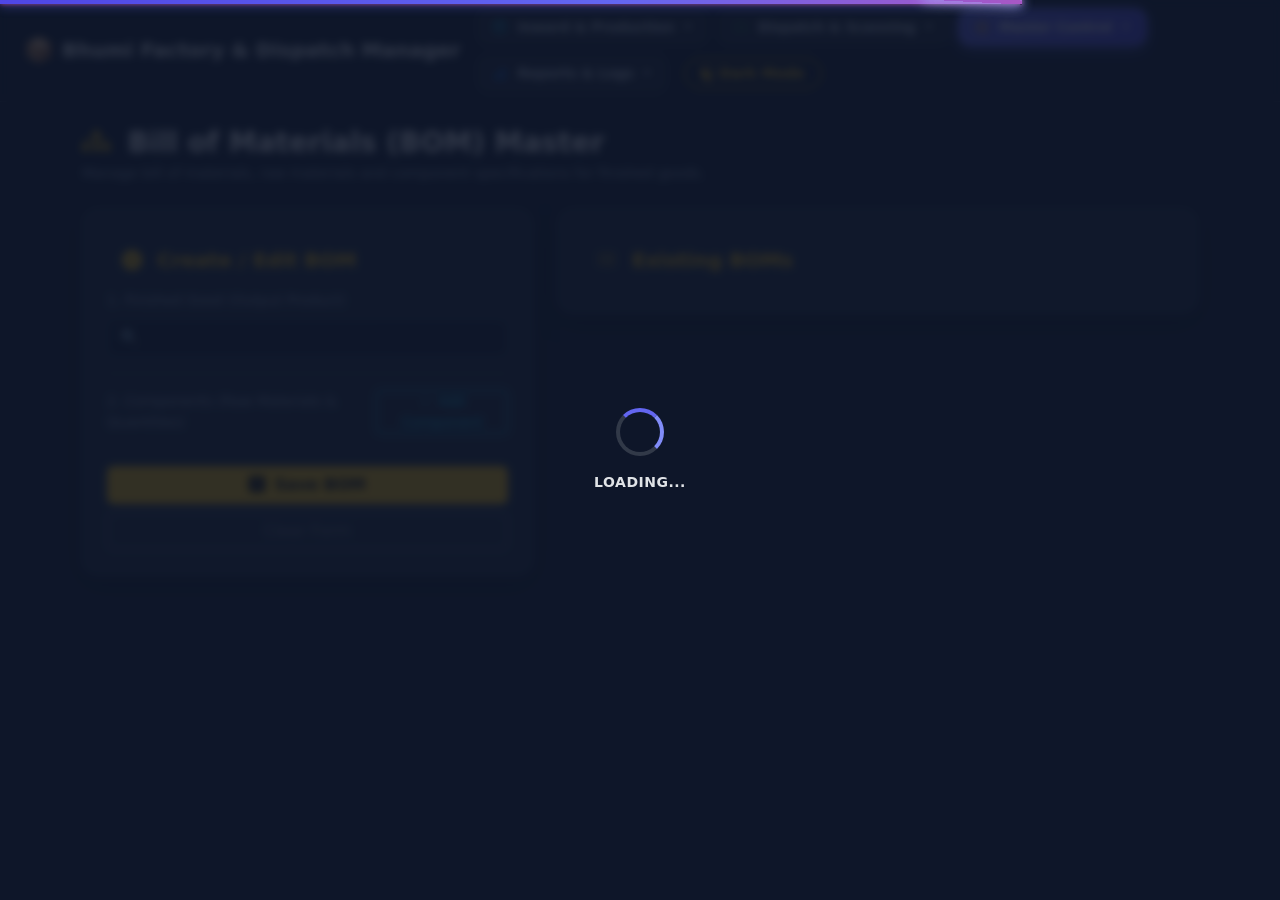
==== commit 0f1b5709: "Fix Loading page and qr date" ====
--- a/bom.html
+++ b/bom.html
@@ -347,6 +347,7 @@
         </div>
     </div>
 
+    <script src="/static/js/page-loader.js"></script>
     <script>
         const API_URL = window.location.origin;
         let allItems = [];
@@ -619,8 +620,8 @@
         applyGlobalTheme();
     </script>
 
+    <script src="/static/js/page-loader.js"></script>
     <script src="/static/js/english-ui.js"></script>
-    <script src="/static/js/page-loader.js"></script>
 </body>
 
 </html>
--- a/static/css/page-loader.css
+++ b/static/css/page-loader.css
@@ -7,14 +7,16 @@
     position: fixed;
     top: 0;
     left: 0;
-    height: 3px;
+    height: 4px;
     width: 0%;
-    background: linear-gradient(90deg, #6366f1 0%, #4f46e5 50%, #818cf8 100%);
-    z-index: 99999;
-    transition: width 0.3s ease, opacity 0.3s ease;
+    background: linear-gradient(90deg, #4f46e5 0%, #6366f1 30%, #ec4899 70%, #f59e0b 100%);
+    background-size: 200% 100%;
+    animation: gradientShift 2s linear infinite;
+    z-index: 999999;
+    transition: width 0.35s cubic-bezier(0.4, 0, 0.2, 1), opacity 0.4s ease;
     opacity: 0;
     pointer-events: none;
-    box-shadow: 0 0 8px rgba(99, 102, 241, 0.5);
+    box-shadow: 0 0 12px rgba(99, 102, 241, 0.85), 0 0 4px rgba(236, 72, 153, 0.7);
 }
 
 #page-progress-bar.active {
@@ -23,7 +25,26 @@
 
 #page-progress-bar.complete {
     opacity: 0;
-    transition: opacity 0.5s ease 0.3s;
+    transition: opacity 0.5s ease 0.3s, width 0.3s ease;
+}
+
+#page-progress-bar::after {
+    content: '';
+    position: absolute;
+    right: 0;
+    top: 0;
+    height: 100%;
+    width: 100px;
+    box-shadow: 0 0 14px #ffffff, 0 0 8px #6366f1;
+    opacity: 0.9;
+    transform: rotate(3deg) translate(0px, -2px);
+    pointer-events: none;
+}
+
+@keyframes gradientShift {
+    0% { background-position: 0% 50%; }
+    50% { background-position: 100% 50%; }
+    100% { background-position: 0% 50%; }
 }
 
 /* --- Full Screen Overlay Loader --- */
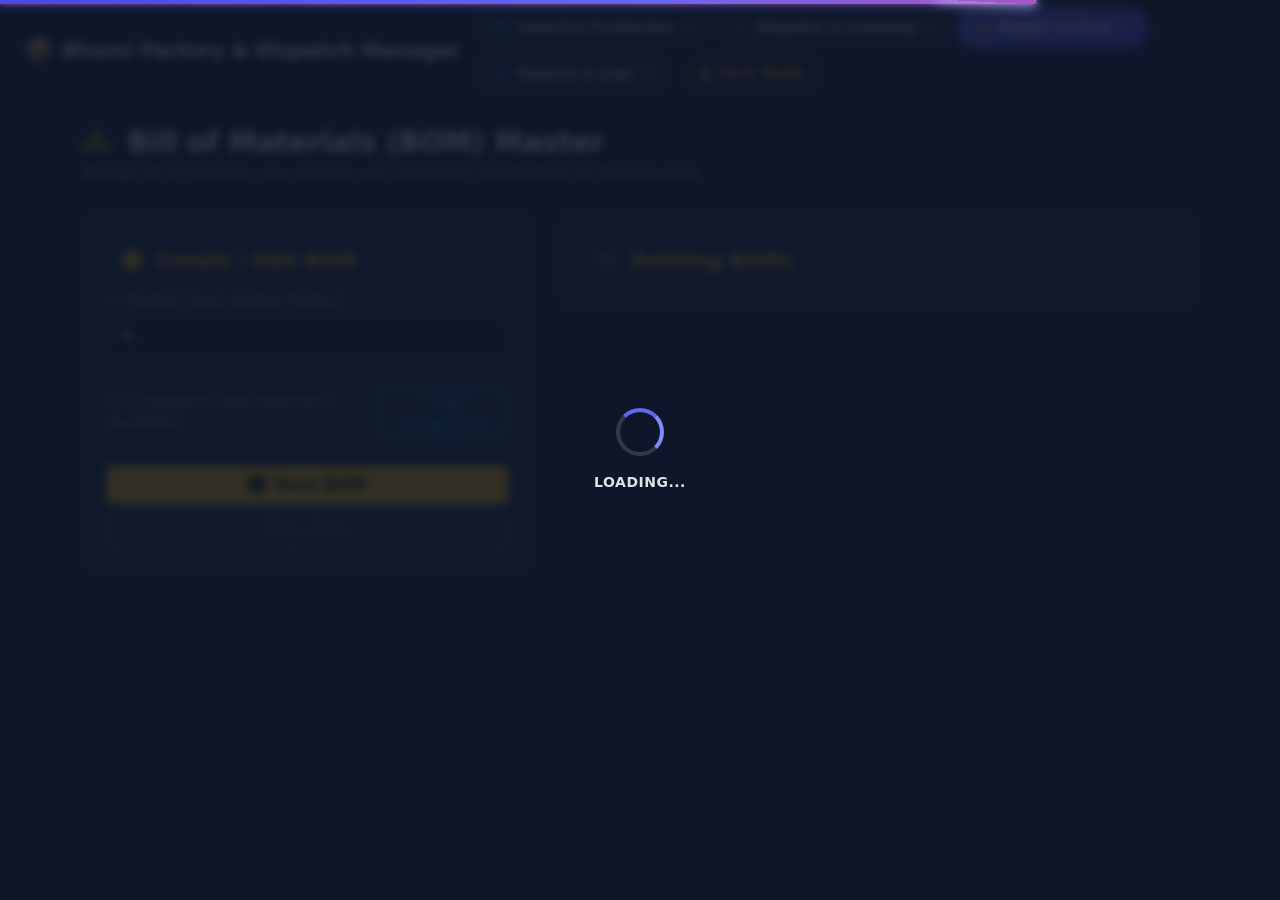
==== commit a7c72f0d: "Admin page fix error" ====
--- a/bom.html
+++ b/bom.html
@@ -620,7 +620,6 @@
         applyGlobalTheme();
     </script>
 
-    <script src="/static/js/page-loader.js"></script>
     <script src="/static/js/english-ui.js"></script>
 </body>
 
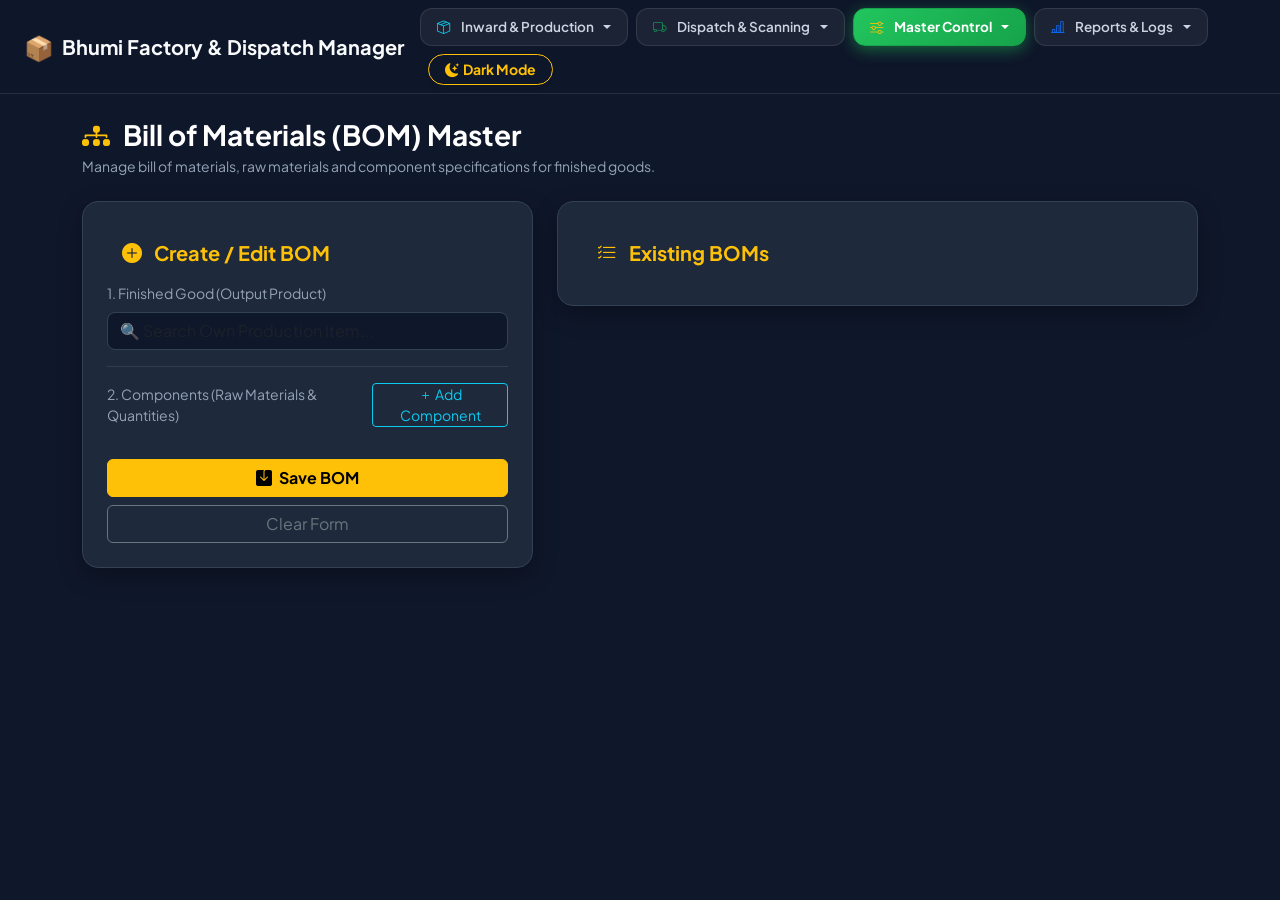
==== commit 3b7457ce: "initail commit last changes" ====
--- a/bom.html
+++ b/bom.html
@@ -4,12 +4,21 @@
 <head>
     <meta charset="UTF-8">
     <meta name="viewport" content="width=device-width, initial-scale=1.0">
-    <title>BOM Master | Store System</title>
+    <title>BOM Master | Bhumi Factory & Dispatch Manager</title>
+    <!-- Google Fonts & Bootstrap Icons -->
+    <link rel="preconnect" href="https://fonts.googleapis.com">
+    <link rel="preconnect" href="https://fonts.gstatic.com" crossorigin>
+    <link
+        href="https://fonts.googleapis.com/css2?family=Plus+Jakarta+Sans:wght@400;500;600;700;800&family=Poppins:wght@400;600;700;800&display=swap"
+        rel="stylesheet">
     <link href="https://cdn.jsdelivr.net/npm/bootstrap@5.3.0/dist/css/bootstrap.min.css" rel="stylesheet">
-    <link rel="stylesheet" href="https://cdn.jsdelivr.net/npm/bootstrap-icons@1.11.0/font/bootstrap-icons.css">
+    <link rel="stylesheet" href="https://cdn.jsdelivr.net/npm/bootstrap-icons@1.11.1/font/bootstrap-icons.css">
+    <link rel="stylesheet" href="/static/css/style.css">
+    <link rel="stylesheet" href="/static/css/page-loader.css">
+    <script src="/static/js/page-loader.js"></script>
     <script src="https://cdn.jsdelivr.net/npm/bootstrap@5.3.0/dist/js/bootstrap.bundle.min.js"></script>
     <style>
-        /* 🌓 Global Dark / Light Theme System */
+    /* 🌓 BOM Page-specific Theme (inherits from style.css) */
         :root {
             --bg-main: #0f172a;
             --bg-card: #1e293b;
@@ -19,6 +28,8 @@
             --input-bg: #0f172a;
             --input-text: #f8fafc;
             --shadow-glow: rgba(0, 0, 0, 0.3);
+            --brand-500: #22c55e;
+            --brand-600: #16a34a;
         }
 
         [data-theme="light"] {
@@ -35,7 +46,7 @@
         body {
             background-color: var(--bg-main) !important;
             color: var(--text-main) !important;
-            font-family: 'Segoe UI', sans-serif;
+            font-family: 'Plus Jakarta Sans', 'Inter', system-ui, -apple-system, sans-serif;
             min-height: 100vh;
             transition: background-color 0.3s ease, color 0.3s ease;
         }
@@ -104,9 +115,9 @@
 
         .nav-pill-custom.active {
             color: #ffffff !important;
-            background: linear-gradient(135deg, #6366f1 0%, #4f46e5 100%) !important;
-            border-color: #818cf8 !important;
-            box-shadow: 0 4px 15px rgba(99, 102, 241, 0.45) !important;
+            background: linear-gradient(135deg, var(--brand-500) 0%, var(--brand-600) 100%) !important;
+            border-color: #16a34a !important;
+            box-shadow: 0 4px 15px rgba(34, 197, 94, 0.45) !important;
             font-weight: 700 !important;
             text-decoration: none !important;
         }
@@ -158,9 +169,9 @@
 
         [data-theme="light"] .nav-pill-custom.active {
             color: #ffffff !important;
-            background: linear-gradient(135deg, #4f46e5 0%, #3730a3 100%) !important;
-            border-color: #4338ca !important;
-            box-shadow: 0 4px 14px rgba(79, 70, 229, 0.35) !important;
+            background: linear-gradient(135deg, var(--brand-500) 0%, var(--brand-600) 100%) !important;
+            border-color: #16a34a !important;
+            box-shadow: 0 4px 14px rgba(34, 197, 94, 0.35) !important;
         }
 
         [data-theme="light"] .dropdown-menu-custom {
@@ -179,7 +190,6 @@
         }
     </style>
 
-    <link rel="stylesheet" href="/static/css/style.css">
     <link rel="stylesheet" href="/static/css/page-loader.css">
 </head>
 
@@ -218,7 +228,7 @@
                             <li><a class="dropdown-item dropdown-item-custom" href="/inward-page"><i
                                         class="bi bi-box-arrow-in-down text-info"></i> Inward & QR Code</a></li>
                             <li><a class="dropdown-item dropdown-item-custom" href="/production-page"><i
-                                        class="bi bi-gear-wide-connected text-warning"></i>Production Inward</a></li>
+                                        class="bi bi-gear-wide-connected text-warning"></i> Extruder Production</a></li>
                         </ul>
                     </div>
 
@@ -587,40 +597,19 @@
                 if (window.showToast) window.showToast("Server Error", 'error');
             }
         }
-
-        // 🌓 Global Dark / Light Theme Management
-        function applyGlobalTheme() {
-            const theme = localStorage.getItem('theme_preference') || 'dark';
-            document.documentElement.setAttribute('data-theme', theme);
-            updateThemeBtn(theme);
-        }
-        function toggleGlobalTheme() {
-            const current = document.documentElement.getAttribute('data-theme') || 'dark';
-            const next = current === 'dark' ? 'light' : 'dark';
-            document.documentElement.setAttribute('data-theme', next);
-            localStorage.setItem('theme_preference', next);
-            updateThemeBtn(next);
-        }
-        function updateThemeBtn(theme) {
-            const btn = document.getElementById('globalThemeBtn');
-            const icon = document.getElementById('themeIcon');
-            const text = document.getElementById('themeText');
-            if (!btn || !icon || !text) return;
-            if (theme === 'light') {
-                icon.className = 'bi bi-sun-fill text-warning';
-                text.innerText = 'Light Mode';
-                btn.className = 'btn btn-light text-dark border-secondary btn-sm rounded-pill px-3 fw-bold d-flex align-items-center gap-1 shadow-sm ms-2';
-            } else {
-                icon.className = 'bi bi-moon-stars-fill text-warning';
-                text.innerText = 'Dark Mode';
-                btn.className = 'btn btn-outline-warning btn-sm rounded-pill px-3 fw-bold d-flex align-items-center gap-1 shadow-sm ms-2';
-            }
-        }
-
-        applyGlobalTheme();
     </script>
 
+    <script src="/static/js/toast.js"></script>
+    <script src="/static/js/security.js"></script>
+    <script src="/static/js/theme.js"></script>
     <script src="/static/js/english-ui.js"></script>
+    <script>
+        document.addEventListener('DOMContentLoaded', function() {
+            if (window.PageLoader && typeof window.PageLoader.hide === 'function') {
+                window.PageLoader.hide();
+            }
+        });
+    </script>
 </body>
 
 </html>
--- a/static/css/style.css
+++ b/static/css/style.css
@@ -19,6 +19,8 @@
     --text-muted: #94a3b8;
     /* Brand / Accent */
     --primary-color: #6366f1;
+    --brand-500: #22c55e;
+    --brand-600: #16a34a;
     /* Inputs */
     --input-bg: #0f172a;
     --input-text: #f8fafc;
@@ -69,6 +71,8 @@
     --text-muted: #475569;
     /* Brand / Accent (slightly deeper for light-bg contrast) */
     --primary-color: #4f46e5;
+    --brand-500: #22c55e;
+    --brand-600: #16a34a;
     /* Inputs */
     --input-bg: #ffffff;
     --input-text: #0f172a;
@@ -107,6 +111,15 @@
 .text-muted {
     color: var(--text-muted) !important;
 }
+
+/* --- Brand Color Accents --- */
+.text-brand { color: var(--brand-500) !important; }
+.bg-brand { background-color: var(--brand-500) !important; }
+.btn-brand { background-color: var(--brand-500) !important; border-color: var(--brand-500) !important; color: #fff !important; }
+.btn-brand:hover { background-color: var(--brand-600) !important; border-color: var(--brand-600) !important; }
+.border-brand { border-color: var(--brand-500) !important; }
+.bg-brand-100 { background-color: rgba(34, 197, 94, 0.1) !important; }
+.text-brand-600 { color: var(--brand-600) !important; }
 
 /* --- Navigation & Header Bar --- */
 .navbar-custom,
--- a/static/css/page-loader.css
+++ b/static/css/page-loader.css
@@ -13,7 +13,7 @@
     background-size: 200% 100%;
     animation: gradientShift 2s linear infinite;
     z-index: 999999;
-    transition: width 0.35s cubic-bezier(0.4, 0, 0.2, 1), opacity 0.4s ease;
+    transition: width 0.15s cubic-bezier(0.4, 0, 0.2, 1), opacity 0.4s ease;
     opacity: 0;
     pointer-events: none;
     box-shadow: 0 0 12px rgba(99, 102, 241, 0.85), 0 0 4px rgba(236, 72, 153, 0.7);
--- a/static/css/page-loader.css
+++ b/static/css/page-loader.css
@@ -13,7 +13,7 @@
     background-size: 200% 100%;
     animation: gradientShift 2s linear infinite;
     z-index: 999999;
-    transition: width 0.35s cubic-bezier(0.4, 0, 0.2, 1), opacity 0.4s ease;
+    transition: width 0.15s cubic-bezier(0.4, 0, 0.2, 1), opacity 0.4s ease;
     opacity: 0;
     pointer-events: none;
     box-shadow: 0 0 12px rgba(99, 102, 241, 0.85), 0 0 4px rgba(236, 72, 153, 0.7);
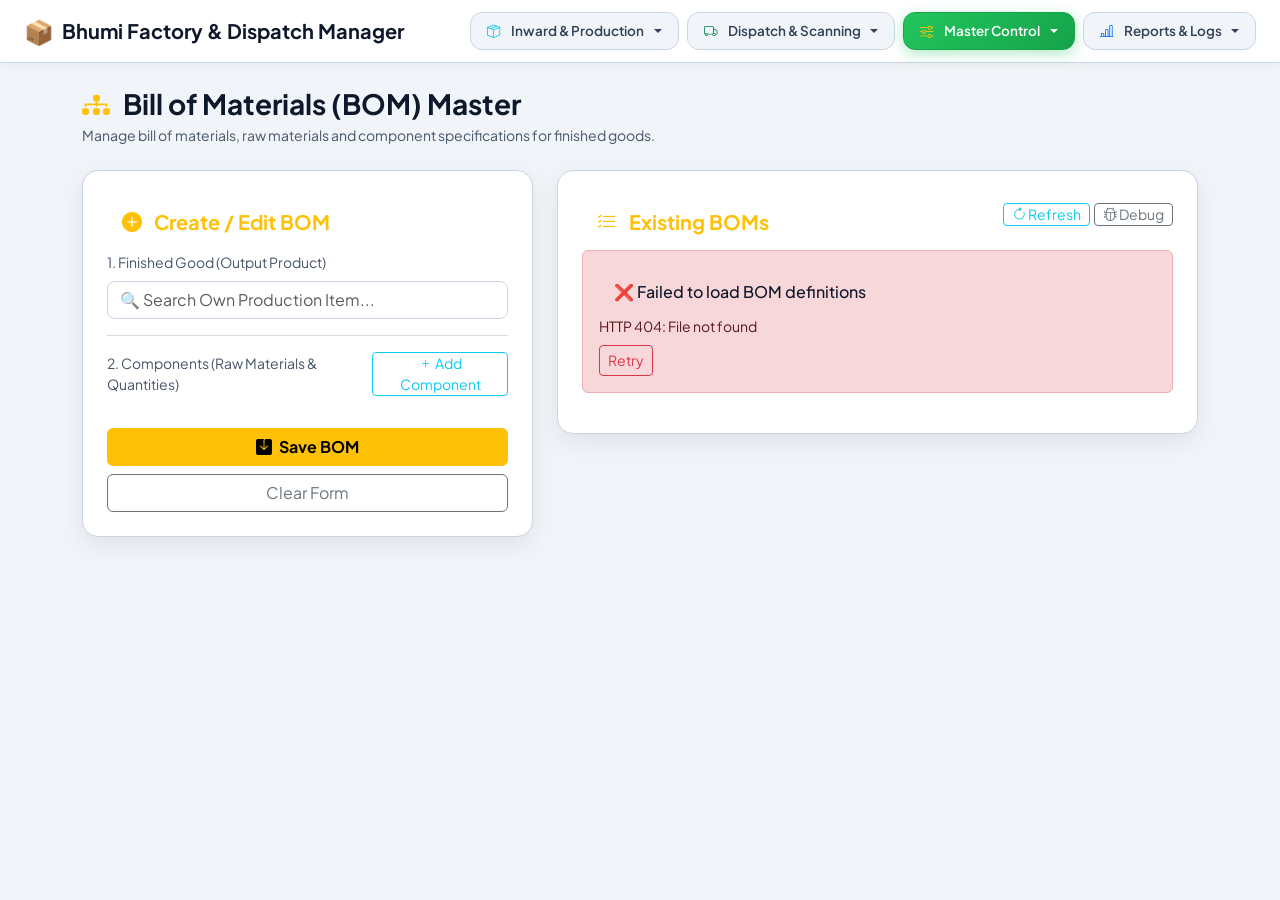
==== commit 82619b0d: "All Changes done" ====
--- a/bom.html
+++ b/bom.html
@@ -1,4 +1,4 @@
-<!DOCTYPE html>
+﻿<!DOCTYPE html>
 <html lang="en">
 
 <head>
@@ -17,180 +17,9 @@
     <link rel="stylesheet" href="/static/css/page-loader.css">
     <script src="/static/js/page-loader.js"></script>
     <script src="https://cdn.jsdelivr.net/npm/bootstrap@5.3.0/dist/js/bootstrap.bundle.min.js"></script>
-    <style>
-    /* 🌓 BOM Page-specific Theme (inherits from style.css) */
-        :root {
-            --bg-main: #0f172a;
-            --bg-card: #1e293b;
-            --border-color: #334155;
-            --text-main: #f8fafc;
-            --text-muted: #94a3b8;
-            --input-bg: #0f172a;
-            --input-text: #f8fafc;
-            --shadow-glow: rgba(0, 0, 0, 0.3);
-            --brand-500: #22c55e;
-            --brand-600: #16a34a;
-        }
-
-        [data-theme="light"] {
-            --bg-main: #f1f5f9;
-            --bg-card: #ffffff;
-            --border-color: #cbd5e1;
-            --text-main: #0f172a;
-            --text-muted: #475569;
-            --input-bg: #ffffff;
-            --input-text: #0f172a;
-            --shadow-glow: rgba(0, 0, 0, 0.08);
-        }
-
-        body {
-            background-color: var(--bg-main) !important;
-            color: var(--text-main) !important;
-            font-family: 'Plus Jakarta Sans', 'Inter', system-ui, -apple-system, sans-serif;
-            min-height: 100vh;
-            transition: background-color 0.3s ease, color 0.3s ease;
-        }
-
-        .glass-card,
-        .card {
-            background-color: var(--bg-card) !important;
-            border: 1px solid var(--border-color) !important;
-            color: var(--text-main) !important;
-            box-shadow: 0 8px 24px var(--shadow-glow) !important;
-        }
-
-        .form-control,
-        .form-select,
-        .form-control-dark,
-        .form-select-dark {
-            background-color: var(--input-bg) !important;
-            color: var(--input-text) !important;
-            border-color: var(--border-color) !important;
-        }
-
-        .table,
-        .table td,
-        .table th {
-            color: var(--text-main) !important;
-        }
-
-        [data-theme="light"] .text-white,
-        [data-theme="light"] .text-slate-300,
-        [data-theme="light"] .text-slate-400 {
-            color: #0f172a !important;
-        }
-
-        /* 🚀 High-End Pill Navigation Buttons & 4 Clean Dropdowns */
-        .navbar-custom {
-            background-color: rgba(15, 23, 42, 0.95) !important;
-            backdrop-filter: blur(12px);
-            border-bottom: 1px solid rgba(255, 255, 255, 0.1) !important;
-        }
-
-        .nav-pill-custom {
-            display: inline-flex !important;
-            align-items: center !important;
-            gap: 6px !important;
-            padding: 8px 16px !important;
-            border-radius: 12px !important;
-            font-size: 13.5px !important;
-            font-weight: 600 !important;
-            color: #cbd5e1 !important;
-            text-decoration: none !important;
-            background: rgba(255, 255, 255, 0.06) !important;
-            border: 1px solid rgba(255, 255, 255, 0.1) !important;
-            transition: all 0.2s ease-in-out !important;
-            white-space: nowrap !important;
-        }
-
-        .nav-pill-custom:hover,
-        .nav-pill-custom:focus {
-            color: #ffffff !important;
-            background: rgba(255, 255, 255, 0.16) !important;
-            border-color: rgba(255, 255, 255, 0.25) !important;
-            transform: translateY(-1.5px) !important;
-            box-shadow: 0 4px 12px rgba(0, 0, 0, 0.25) !important;
-            text-decoration: none !important;
-        }
-
-        .nav-pill-custom.active {
-            color: #ffffff !important;
-            background: linear-gradient(135deg, var(--brand-500) 0%, var(--brand-600) 100%) !important;
-            border-color: #16a34a !important;
-            box-shadow: 0 4px 15px rgba(34, 197, 94, 0.45) !important;
-            font-weight: 700 !important;
-            text-decoration: none !important;
-        }
-
-        .dropdown-menu-custom {
-            background-color: var(--bg-card) !important;
-            border: 1px solid var(--border-color) !important;
-            border-radius: 12px !important;
-            box-shadow: 0 10px 30px var(--shadow-glow) !important;
-            padding: 8px !important;
-            margin-top: 8px !important;
-        }
-
-        .dropdown-item-custom {
-            color: var(--text-main) !important;
-            border-radius: 8px !important;
-            padding: 9px 14px !important;
-            font-size: 13.5px !important;
-            font-weight: 600 !important;
-            display: flex !important;
-            align-items: center !important;
-            gap: 8px !important;
-            transition: all 0.2s ease !important;
-        }
-
-        .dropdown-item-custom:hover {
-            background-color: rgba(99, 102, 241, 0.15) !important;
-            color: #818cf8 !important;
-            transform: translateX(3px) !important;
-        }
-
-        [data-theme="light"] .navbar-custom {
-            background-color: #ffffff !important;
-            border-bottom: 1px solid #cbd5e1 !important;
-            box-shadow: 0 2px 10px rgba(0, 0, 0, 0.05) !important;
-        }
-
-        [data-theme="light"] .nav-pill-custom {
-            color: #334155 !important;
-            background: #f1f5f9 !important;
-            border-color: #cbd5e1 !important;
-        }
-
-        [data-theme="light"] .nav-pill-custom:hover {
-            color: #0f172a !important;
-            background: #e2e8f0 !important;
-            border-color: #94a3b8 !important;
-        }
-
-        [data-theme="light"] .nav-pill-custom.active {
-            color: #ffffff !important;
-            background: linear-gradient(135deg, var(--brand-500) 0%, var(--brand-600) 100%) !important;
-            border-color: #16a34a !important;
-            box-shadow: 0 4px 14px rgba(34, 197, 94, 0.35) !important;
-        }
-
-        [data-theme="light"] .dropdown-menu-custom {
-            background-color: #ffffff !important;
-            border-color: #cbd5e1 !important;
-        }
-
-        [data-theme="light"] .dropdown-item-custom:hover {
-            background-color: #e2e8f0 !important;
-            color: #0f172a !important;
-        }
-
-        /* 🔒 Hide Protected Content Until Password Login */
-        #protected-content {
-            display: none;
-        }
-    </style>
 
     <link rel="stylesheet" href="/static/css/page-loader.css">
+    <link rel="stylesheet" href="/static/css/bom.css">
 </head>
 
 <body>
@@ -343,9 +172,19 @@
             </div>
 
             <!-- Right Column: Existing BOMs List -->
-            <div class="col-lg-7">
+<div class="col-lg-7">
                 <div class="glass-card p-4">
-                    <h5 class="fw-bold text-warning mb-3"><i class="bi bi-list-check me-2"></i> Existing BOMs</h5>
+                    <div class="d-flex justify-content-between align-items-center mb-3 flex-wrap gap-2">
+                        <h5 class="fw-bold text-warning mb-0"><i class="bi bi-list-check me-2"></i> Existing BOMs</h5>
+                        <div class="d-flex gap-1">
+                            <button class="btn btn-sm btn-outline-info py-0 px-2" onclick="loadBOMs()" title="Refresh BOM list">
+                                <i class="bi bi-arrow-clockwise"></i> Refresh
+                            </button>
+                            <button class="btn btn-sm btn-outline-secondary py-0 px-2" onclick="debugBOMApi()" title="Debug API">
+                                <i class="bi bi-bug"></i> Debug
+                            </button>
+                        </div>
+                    </div>
                     <div id="bomsListContainer" class="d-grid gap-3">
                         <div class="text-center py-5">
                             <div class="spinner-border text-warning" role="status"></div>
@@ -357,252 +196,11 @@
         </div>
     </div>
 
-    <script src="/static/js/page-loader.js"></script>
-    <script>
-        const API_URL = window.location.origin;
-        let allItems = [];
-        let finishedGoods = [];
-        let rawMaterials = [];
-        let currentEditingBomId = null;
-
-        function setListLoading(containerId, isLoading) {
-            const container = document.getElementById(containerId);
-            if (!container) return;
-            container.innerHTML = isLoading
-                ? `<div class="text-center py-5"><div class="spinner-border text-warning" role="status"></div><p class="text-muted mt-2">Loading...</p></div>`
-                : '';
-        }
-
-        function escapeHtml(text) {
-            const div = document.createElement('div');
-            div.textContent = text;
-            return div.innerHTML;
-        }
-
-        document.addEventListener("DOMContentLoaded", async () => {
-            await Promise.all([
-                loadAllItems(),
-                loadBOMs()
-            ]);
-
-            if (window.PageLoader && typeof window.PageLoader.hide === 'function') {
-                window.PageLoader.hide();
-            }
-        });
-
-        async function loadAllItems() {
-            try {
-                const res = await fetch(`${API_URL}/api/items/list?limit=0`);
-                const data = await res.json();
-                allItems = data.items || [];
-
-                finishedGoods = allItems.filter(i => i.is_own_production === 1 || i.item_group === 'Own Production');
-                rawMaterials = allItems.filter(i => i.is_own_production === 0 && i.item_group !== 'Own Production');
-
-                const fgDatalist = document.getElementById('finishedGoodsList');
-                fgDatalist.innerHTML = finishedGoods.map(i => `<option value="${escapeHtml(i.item_name)}" data-id="${i.id}"></option>`).join('');
-
-            } catch (err) {
-                console.error("Error loading items for BOM:", err);
-            }
-        }
-
-        async function loadBOMs() {
-            const container = document.getElementById('bomsListContainer');
-            setListLoading('bomsListContainer', true);
-            try {
-                const res = await fetch(`${API_URL}/api/boms/list`);
-                const data = await res.json();
-
-                if (!data.boms || data.boms.length === 0) {
-                    container.innerHTML = `<div class="text-center text-muted p-4"><i class="bi bi-diagram-2 fs-1"></i><p>No BOM definitions found.</p></div>`;
-                    return;
-                }
-
-                container.innerHTML = data.boms.map(bom => {
-                    const bomJson = encodeURIComponent(JSON.stringify(bom));
-                    return `
-                    <div class="glass-card p-3" style="background: #0f172a;">
-                        <div class="d-flex justify-content-between align-items-center mb-2">
-                            <h6 class="fw-bold text-white mb-0">${escapeHtml(bom.finished_good_name)}</h6>
-                            <div>
-                                <button class="btn btn-sm btn-outline-primary py-0 px-2 me-1" onclick='editBOM("${bomJson}")'>
-                                    <i class="bi bi-pencil"></i> Edit
-                                </button>
-                                <button class="btn btn-sm btn-outline-danger py-0 px-2" onclick="deleteBOM(${bom.bom_id})">
-                                    <i class="bi bi-trash"></i> Delete
-                                </button>
-                            </div>
-                        </div>
-                        <ul class="list-unstyled mb-0 small">
-                            ${bom.components.map(c => `
-                                <li class="d-flex justify-content-between border-bottom border-secondary py-1">
-                                    <span class="text-muted">${escapeHtml(c.component_name)}</span>
-                                    <span class="fw-bold text-info">${c.quantity} ${escapeHtml(c.unit || '')}</span>
-                                </li>
-                            `).join('')}
-                        </ul>
-                    </div>
-                `;
-                }).join('');
-
-            } catch (err) {
-                console.error("Error loading BOMs:", err);
-                container.innerHTML = `<div class="alert alert-danger">Error loading BOM definitions.</div>`;
-            } finally {
-                setListLoading('bomsListContainer', false);
-            }
-        }
-
-        function addComponentRow(component = null) {
-            const container = document.getElementById('componentsContainer');
-            const row = document.createElement('div');
-            row.className = 'row g-2 align-items-center component-row';
-
-            const componentId = component ? component.component_item_id : '';
-            const componentName = component ? component.component_name : '';
-            const quantity = component ? component.quantity : '';
-
-            const rmOptionsId = `rawMaterialsList_${Date.now()}`;
-            row.innerHTML = `
-            <div class="col-7">
-                <input class="form-control form-control-sm form-control-dark component-item" list="${rmOptionsId}" placeholder="Search raw material item..." value="${escapeHtml(componentName)}" required autocomplete="off">
-                <datalist id="${rmOptionsId}">
-                    ${rawMaterials.map(i => `<option value="${escapeHtml(i.item_name)}" data-id="${i.id}"></option>`).join('')}
-                </datalist>
-            </div>
-            <div class="col-3">
-                <input type="number" step="any" class="form-control form-control-sm form-control-dark component-qty" placeholder="Qty" value="${quantity}" required>
-            </div>
-            <div class="col-2 text-end">
-                <button type="button" class="btn btn-sm btn-danger py-0 px-2" onclick="this.closest('.component-row').remove()">
-                    <i class="bi bi-x-lg"></i>
-                </button>
-            </div>
-        `;
-            container.appendChild(row);
-        }
-
-        function clearForm() {
-            document.getElementById('bomForm').reset();
-            document.getElementById('componentsContainer').innerHTML = '';
-            currentEditingBomId = null;
-        }
-
-        function editBOM(bomJson) {
-            try {
-                const bom = JSON.parse(decodeURIComponent(bomJson));
-                clearForm();
-                document.getElementById('finishedGood').value = bom.finished_good_name;
-                currentEditingBomId = bom.bom_id;
-
-                bom.components.forEach(c => {
-                    addComponentRow(c);
-                });
-
-                window.scrollTo({ top: 0, behavior: 'smooth' });
-            } catch (err) {
-                console.error("Invalid BOM data:", err);
-                if (window.showToast) window.showToast('Invalid BOM data received', 'error');
-            }
-        }
-
-        async function deleteBOM(bomId) {
-            if (!confirm("Are you sure you want to delete this BOM?")) return;
-
-            try {
-                const res = await fetch(`${API_URL}/api/boms/delete/${bomId}`, { method: 'DELETE' });
-                const data = await res.json();
-                if (window.showToast) window.showToast(data.message || data.detail, res.ok ? 'success' : 'error');
-                if (res.ok) {
-                    loadBOMs();
-                }
-            } catch (err) {
-                if (window.showToast) window.showToast("Server Error", 'error');
-            }
-        }
-
-        function findOptionId(datalistId, value) {
-            const datalist = document.getElementById(datalistId);
-            for (const option of datalist.options) {
-                if (option.value === value) {
-                    return parseInt(option.getAttribute('data-id'));
-                }
-            }
-            return null;
-        }
-
-        async function saveBOM(e) {
-            e.preventDefault();
-
-            const fgInput = document.getElementById('finishedGood');
-            const finishedGoodId = findOptionId('finishedGoodsList', fgInput.value);
-
-            if (!finishedGoodId) {
-                if (window.showToast) window.showToast("Please select a Finished Good from the list.", "warning");
-                return;
-            }
-
-            const components = [];
-            const componentRows = document.querySelectorAll('.component-row');
-            let validationFailed = false;
-
-            componentRows.forEach(row => {
-                const itemNameInput = row.querySelector('.component-item');
-                const qtyInput = row.querySelector('.component-qty');
-                const datalistId = itemNameInput.getAttribute('list');
-
-                const componentId = findOptionId(datalistId, itemNameInput.value);
-
-                if (!componentId || !qtyInput.value) {
-                    validationFailed = true;
-                } else {
-                    components.push({
-                        component_item_id: componentId,
-                        quantity: parseFloat(qtyInput.value)
-                    });
-                }
-            });
-
-            if (validationFailed) {
-                if (window.showToast) window.showToast("Please fill in all components and their quantities correctly.", "warning");
-                return;
-            }
-
-            if (components.length === 0) {
-                if (window.showToast) window.showToast("Please add at least one component.", "warning");
-                return;
-            }
-
-            const payload = {
-                finished_good_item_id: finishedGoodId,
-                components: components
-            };
-
-            try {
-                const res = await fetch(`${API_URL}/api/boms/save`, {
-                    method: 'POST',
-                    headers: { 'Content-Type': 'application/json' },
-                    body: JSON.stringify(payload)
-                });
-
-                const data = await res.json();
-                if (window.showToast) window.showToast(data.message || data.detail, res.ok ? 'success' : 'error');
-
-                if (res.ok) {
-                    clearForm();
-                    loadBOMs();
-                }
-            } catch (err) {
-                if (window.showToast) window.showToast("Server Error", 'error');
-            }
-        }
-    </script>
-
-    <script src="/static/js/toast.js"></script>
+<script src="/static/js/toast.js"></script>
     <script src="/static/js/security.js"></script>
     <script src="/static/js/theme.js"></script>
     <script src="/static/js/english-ui.js"></script>
+    <script src="/static/js/bom.js"></script>
     <script>
         document.addEventListener('DOMContentLoaded', function() {
             if (window.PageLoader && typeof window.PageLoader.hide === 'function') {
@@ -612,4 +210,4 @@
     </script>
 </body>
 
-</html>+</html>
--- a/static/css/style.css
+++ b/static/css/style.css
@@ -1,64 +1,11 @@
 /* =========================================================
-   🌓 Modern Theme & UI Design System - Inventory Management
+   ☀️ Pure Light Theme & UI Design System - Inventory Management
    ========================================================= */
 
-/* --- Theme Variables (Dark is default — applies before JS sets data-theme) ---
-   Single source of truth: change here and every page updates automatically.
-   ================================================================== */
+/* --- Single Source of Truth: Light Theme Default --- */
 :root,
+[data-theme="light"],
 [data-theme="dark"] {
-    /* Backgrounds */
-    --bg-main: #0f172a;
-    --bg-card: rgba(30, 41, 59, 0.9);
-    --nav-bg: rgba(15, 23, 42, 0.95);
-    /* Borders & Shadows */
-    --border-color: rgba(255, 255, 255, 0.12);
-    --shadow-glow: rgba(0, 0, 0, 0.35);
-    /* Text */
-    --text-main: #f8fafc;
-    --text-muted: #94a3b8;
-    /* Brand / Accent */
-    --primary-color: #6366f1;
-    --brand-500: #22c55e;
-    --brand-600: #16a34a;
-    /* Inputs */
-    --input-bg: #0f172a;
-    --input-text: #f8fafc;
-    --input-border: #334155;
-    /* Navigation Pills */
-    --pill-bg: rgba(255, 255, 255, 0.06);
-    --pill-border: rgba(255, 255, 255, 0.1);
-    --pill-color: #cbd5e1;
-    --pill-hover-bg: rgba(255, 255, 255, 0.16);
-    --pill-hover-border: rgba(255, 255, 255, 0.25);
-    /* Tables */
-    --table-header-bg: #1e293b;
-    --table-header-color: #f8fafc;
-}
-
-/* --- Dark Mode Utility Overrides ---
-   Bootstrap .text-dark = near-black, invisible on dark bg → flip to light.
-   Only fire when [data-theme="dark"] is explicitly set (safe — no pre-JS flash). */
-[data-theme="dark"] .text-dark,
-[data-theme="dark"] .text-slate-800,
-[data-theme="dark"] .text-slate-900 {
-    color: #f1f2f4 !important;
-}
-
-[data-theme="dark"] .text-slate-300,
-[data-theme="dark"] .text-slate-400,
-[data-theme="dark"] .text-slate-500,
-[data-theme="dark"] .text-slate-600,
-[data-theme="dark"] .text-slate-700 {
-    color: var(--text-muted) !important;
-}
-
-[data-theme="dark"] .text-slate-200 {
-    color: var(--text-main) !important;
-}
-
-/* --- Light Mode Theme Overrides --- */
-[data-theme="light"] {
     /* Backgrounds */
     --bg-main: #f1f5f9;
     --bg-card: #ffffff;
@@ -69,7 +16,7 @@
     /* Text */
     --text-main: #0f172a;
     --text-muted: #475569;
-    /* Brand / Accent (slightly deeper for light-bg contrast) */
+    /* Brand / Accent */
     --primary-color: #4f46e5;
     --brand-500: #22c55e;
     --brand-600: #16a34a;
@@ -88,6 +35,47 @@
     --table-header-color: #0f172a;
 }
 
+/* Hide Theme Toggle Buttons Project-Wide */
+#globalThemeBtn,
+.theme-toggle-btn,
+[data-action="toggle-theme"],
+#themeIcon,
+#themeText {
+    display: none !important;
+}
+
+/* Base Light Navbar & Dropdown Styling */
+.navbar-custom {
+    background-color: #ffffff !important;
+    border-bottom: 1px solid #cbd5e1 !important;
+    box-shadow: 0 2px 10px rgba(0, 0, 0, 0.05) !important;
+}
+
+.nav-pill-custom {
+    color: #334155 !important;
+    background: #f1f5f9 !important;
+    border-color: #cbd5e1 !important;
+}
+
+.dropdown-menu-custom,
+.dropdown-menu,
+.dropdown-menu-dark {
+    background-color: #ffffff !important;
+    border-color: #cbd5e1 !important;
+    box-shadow: 0 10px 30px rgba(0, 0, 0, 0.08) !important;
+}
+
+.dropdown-item-custom,
+.dropdown-item {
+    color: #0f172a !important;
+}
+
+.dropdown-item-custom:hover,
+.dropdown-item:hover {
+    background-color: #e2e8f0 !important;
+    color: #4f46e5 !important;
+}
+
 /* --- Global Body & Typography --- */
 body {
     background-color: var(--bg-main) !important;
@@ -113,13 +101,36 @@
 }
 
 /* --- Brand Color Accents --- */
-.text-brand { color: var(--brand-500) !important; }
-.bg-brand { background-color: var(--brand-500) !important; }
-.btn-brand { background-color: var(--brand-500) !important; border-color: var(--brand-500) !important; color: #fff !important; }
-.btn-brand:hover { background-color: var(--brand-600) !important; border-color: var(--brand-600) !important; }
-.border-brand { border-color: var(--brand-500) !important; }
-.bg-brand-100 { background-color: rgba(34, 197, 94, 0.1) !important; }
-.text-brand-600 { color: var(--brand-600) !important; }
+.text-brand {
+    color: var(--brand-500) !important;
+}
+
+.bg-brand {
+    background-color: var(--brand-500) !important;
+}
+
+.btn-brand {
+    background-color: var(--brand-500) !important;
+    border-color: var(--brand-500) !important;
+    color: #fff !important;
+}
+
+.btn-brand:hover {
+    background-color: var(--brand-600) !important;
+    border-color: var(--brand-600) !important;
+}
+
+.border-brand {
+    border-color: var(--brand-500) !important;
+}
+
+.bg-brand-100 {
+    background-color: rgba(34, 197, 94, 0.1) !important;
+}
+
+.text-brand-600 {
+    color: var(--brand-600) !important;
+}
 
 /* --- Navigation & Header Bar --- */
 .navbar-custom,
--- a/static/css/bom.css
+++ b/static/css/bom.css
@@ -0,0 +1,130 @@
+﻿/* 🌓 BOM Page-specific Theme (inherits from style.css) */
+        :root {
+    --bg-main: #f1f5f9;
+    --bg-card: #ffffff;
+    --border-color: #cbd5e1;
+    --text-main: #0f172a;
+    --text-muted: #475569;
+    --input-bg: #ffffff;
+    --input-text: #0f172a;
+    --shadow-glow: rgba(0, 0, 0, 0.08);
+    --brand-500: #22c55e;
+    --brand-600: #16a34a;
+}
+
+        [data-theme="light"] {
+            --bg-main: #f1f5f9;
+            --bg-card: #ffffff;
+            --border-color: #cbd5e1;
+            --text-main: #0f172a;
+            --text-muted: #475569;
+            --input-bg: #ffffff;
+            --input-text: #0f172a;
+            --shadow-glow: rgba(0, 0, 0, 0.08);
+        }
+
+        body {
+            background-color: var(--bg-main) !important;
+            color: var(--text-main) !important;
+            font-family: 'Plus Jakarta Sans', 'Inter', system-ui, -apple-system, sans-serif;
+            min-height: 100vh;
+            transition: background-color 0.3s ease, color 0.3s ease;
+        }
+
+        .glass-card,
+        .card {
+            background-color: var(--bg-card) !important;
+            border: 1px solid var(--border-color) !important;
+            color: var(--text-main) !important;
+            box-shadow: 0 8px 24px var(--shadow-glow) !important;
+        }
+
+        .form-control,
+        .form-select,
+        .form-control-dark,
+        .form-select-dark {
+            background-color: var(--input-bg) !important;
+            color: var(--input-text) !important;
+            border-color: var(--border-color) !important;
+        }
+
+        .table,
+        .table td,
+        .table th {
+            color: var(--text-main) !important;
+        }
+
+        [data-theme="light"] .text-white,
+        [data-theme="light"] .text-slate-300,
+        [data-theme="light"] .text-slate-400 {
+            color: #0f172a !important;
+        }
+
+        /* Navbar styled by style.css */
+
+        .dropdown-menu-custom {
+            background-color: var(--bg-card) !important;
+            border: 1px solid var(--border-color) !important;
+            border-radius: 12px !important;
+            box-shadow: 0 10px 30px var(--shadow-glow) !important;
+            padding: 8px !important;
+            margin-top: 8px !important;
+        }
+
+        .dropdown-item-custom {
+            color: var(--text-main) !important;
+            border-radius: 8px !important;
+            padding: 9px 14px !important;
+            font-size: 13.5px !important;
+            font-weight: 600 !important;
+            display: flex !important;
+            align-items: center !important;
+            gap: 8px !important;
+            transition: all 0.2s ease !important;
+        }
+
+        .dropdown-item-custom:hover {
+            background-color: rgba(99, 102, 241, 0.15) !important;
+            color: #818cf8 !important;
+            transform: translateX(3px) !important;
+        }
+
+        [data-theme="light"] .navbar-custom {
+            background-color: #ffffff !important;
+            border-bottom: 1px solid #cbd5e1 !important;
+            box-shadow: 0 2px 10px rgba(0, 0, 0, 0.05) !important;
+        }
+
+        [data-theme="light"] .nav-pill-custom {
+            color: #334155 !important;
+            background: #f1f5f9 !important;
+            border-color: #cbd5e1 !important;
+        }
+
+        [data-theme="light"] .nav-pill-custom:hover {
+            color: #0f172a !important;
+            background: #e2e8f0 !important;
+            border-color: #94a3b8 !important;
+        }
+
+        [data-theme="light"] .nav-pill-custom.active {
+            color: #ffffff !important;
+            background: linear-gradient(135deg, var(--brand-500) 0%, var(--brand-600) 100%) !important;
+            border-color: #16a34a !important;
+            box-shadow: 0 4px 14px rgba(34, 197, 94, 0.35) !important;
+        }
+
+        [data-theme="light"] .dropdown-menu-custom {
+            background-color: #ffffff !important;
+            border-color: #cbd5e1 !important;
+        }
+
+        [data-theme="light"] .dropdown-item-custom:hover {
+            background-color: #e2e8f0 !important;
+            color: #0f172a !important;
+        }
+
+        /* 🔒 Hide Protected Content Until Password Login */
+        #protected-content {
+            display: none;
+        }
